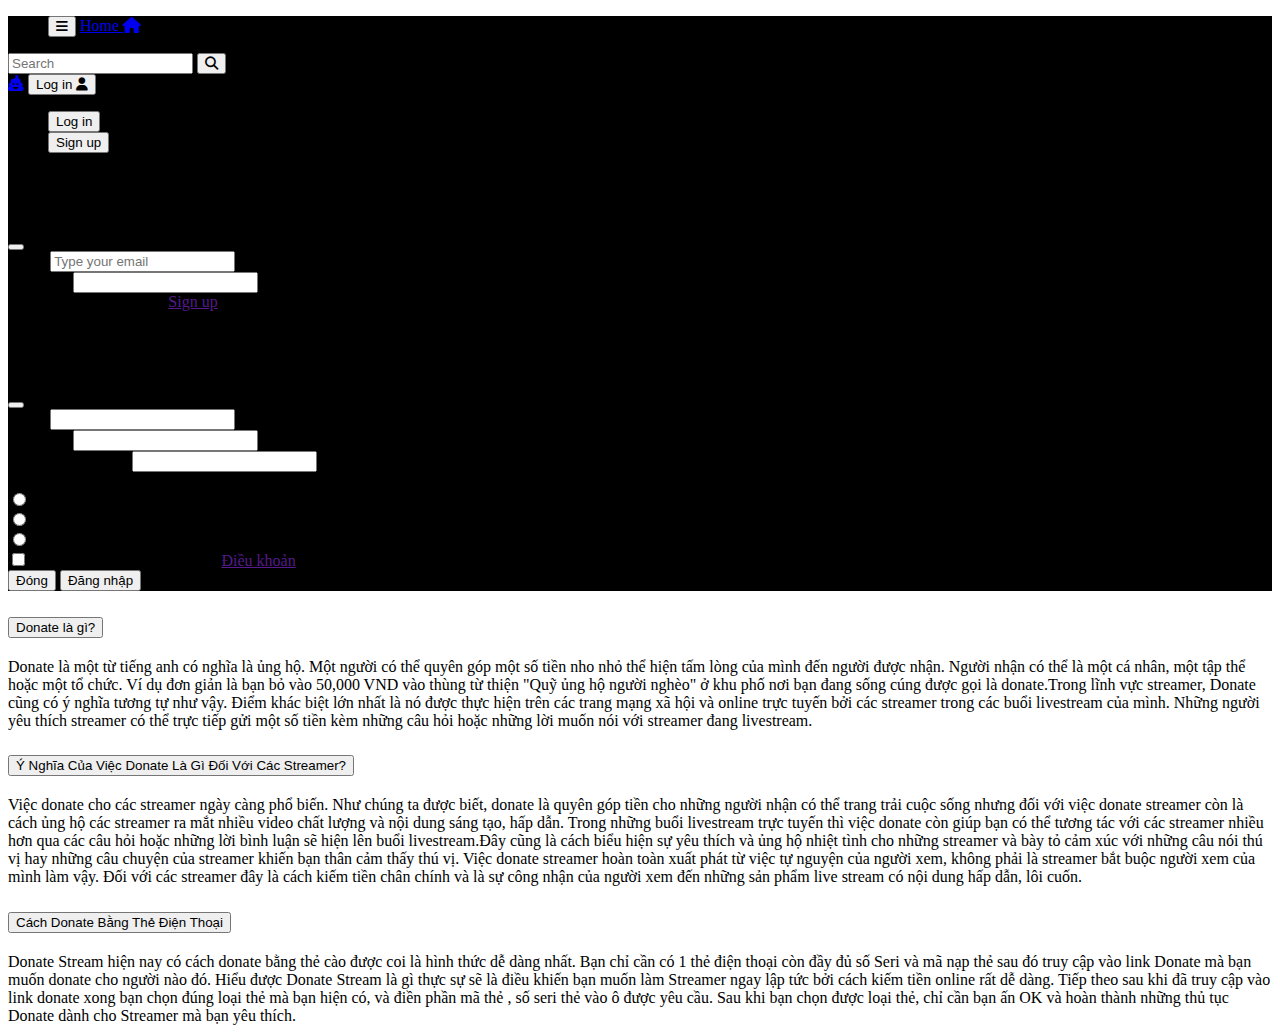
==== index-1.html @ ee6ffd87 "update" ====
<!DOCTYPE html>
<html lang="en">
<head>
    <meta charset="UTF-8">
    <meta name="viewport" content="width=device-width, initial-scale=1.0">
    <title>Document</title>
    <link rel="stylesheet" href="assets/bootstrap/css/bootstrap.css">
    <link rel="stylesheet" href="assets/fontawesome-free-6.4.0-web/css/all.min.css">
</head>
<body>
  <header style="background-color: black;">
    <div class="container d-flex justify-content-between" style="background-color: black;" >
        <div>
          <ul class="nav nav-underline">
            <button type="button" class="btn btn-danger "><i class="fa-solid fa-bars"></i></button>
                <a class="btn btn-danger" href="index.html">Home <i class="fa-solid fa-house"></i></a>
        </div>
      
       <div style="width: 370px;">
         <form class="d-flex" role="search">
            <input class="form-control me-2" type="search" placeholder="Search" aria-label="Search">
            <button class="btn btn-success" type="submit"><i class="fa-solid fa-magnifying-glass"></i></button>
          </form>
        </div>
        <div>
            <a class="btn btn-danger" href="index-1.html"><i class="fa-solid fa-poo"></i></a>
            <!-- Button trigger modal -->
<button type="button" class="btn btn-danger" data-bs-toggle="modal" data-bs-target="#staticBackdrop" >
     Log in    <i class="fa-solid fa-user"></i>
  </button>
  
  <!-- Modal -->
  <div class="modal fade" id="staticBackdrop" data-bs-backdrop="static" data-bs-keyboard="false" tabindex="-1" aria-labelledby="staticBackdropLabel" aria-hidden="true">
    <div class="modal-dialog">
      <div class="modal-content">
        <ul class="nav nav-tabs" id="myTab" role="tablist">
  <li class="nav-item w-50" role="presentation">
    <button class="nav-link active w-100" id="home-tab" data-bs-toggle="tab" data-bs-target="#home-tab-pane" type="button" role="tab" aria-controls="home-tab-pane" aria-selected="true">Log in</button>
  </li>
  <li class="nav-item w-50" role="presentation">
    <button class="nav-link w-100" id="profile-tab" data-bs-toggle="tab" data-bs-target="#profile-tab-pane" type="button" role="tab" aria-controls="profile-tab-pane" aria-selected="false">Sign up</button>
  </li>
        </ul>
        <div class="tab-content" id="myTabContent">
            <div class="tab-pane fade show active" id="home-tab-pane" role="tabpanel" aria-labelledby="home-tab" tabindex="0">
                <div class="modal-header">
                    <h1 class="modal-title fs-5" id="staticBackdropLabel">Đăng nhập</h1>
                    <button type="button" class="btn-close" data-bs-dismiss="modal" aria-label="Close"></button>
                  </div>
                  <div class="modal-body">
                    <div class="mb-3">
                        <label for="exampleFormControlInput1" class="form-label">Email</label>
                        <input type="email" class="form-control" id="exampleFormControlInput1" placeholder="Type your email">
                      </div>
                      <div class="mb-3">
                        <label for="password" class="form-label">Password</label>
                        <input type="password" class="form-control" id="password" placeholder="">
                      </div>
                      You don't have account? <a href="">Sign up</a>
                  </div>
            </div>
            <div class="tab-pane fade" id="profile-tab-pane" role="tabpanel" aria-labelledby="profile-tab" tabindex="0">
                <div class="modal-header">
                    <h1 class="modal-title fs-5" id="staticBackdropLabel">Đăng kí</h1>
                    <button type="button" class="btn-close" data-bs-dismiss="modal" aria-label="Close"></button>
                  </div>
                  <div class="modal-body">
                     <div class="mb-3">
                        <label for="exampleFormControlInput1" class="form-label">Email</label>
                        <input type="email" class="form-control" id="exampleFormControlInput1" placeholder="">
                      </div>
                      <div class="mb-3">
                        <label for="password" class="form-label">Password</label>
                        <input type="password" class="form-control" id="password" placeholder="">
                      </div>
                      <div class="mb-3">
                        <label for="password" class="form-label">Re-enter Password</label>
                        <input type="password" class="form-control" id="password" placeholder="">
                      </div>
                      Gender
                      <div class="form-check">
                        <input class="form-check-input" type="radio" name="flexRadioDefault" id="flexRadioDefault1">
                        <label class="form-check-label" for="flexRadioDefault1">
                          Male
                        </label>
                      </div>
                      <div class="form-check">
                        <input class="form-check-input" type="radio" name="flexRadioDefault" id="flexRadioDefault1">
                        <label class="form-check-label" for="flexRadioDefault1">
                          Female
                        </label>
                      </div>
                      <div class="form-check">
                        <input class="form-check-input" type="radio" name="flexRadioDefault" id="flexRadioDefault1">
                        <label class="form-check-label" for="flexRadioDefault1">
                          Other
                        </label>
                      </div>
                      <div class="form-check">
                        <input class="form-check-input" type="checkbox" value="" id="flexCheckDefault">
                        <label class="form-check-label" for="flexCheckDefault">
                          Tôi đã đọc và đồng ý với các <a href=""> Điều khoản</a>

                        </label>
                      </div>
                  </div>
            </div>
        </div>
        <div class="modal-footer">
          <button type="button" class="btn btn-secondary" data-bs-dismiss="modal">Đóng</button>
          <button type="button" class="btn btn-primary">Đăng nhập</button>
        </div>
      </div>
    </div>
  </div>
        </div>
    </div>
</header>
  <div class="accordion" id="accordionExample">
    <div class="accordion-item">
      <h2 class="accordion-header">
        <button class="accordion-button" type="button" data-bs-toggle="collapse" data-bs-target="#collapseOne" aria-expanded="true" aria-controls="collapseOne">
          Donate là gì?
        </button>
      </h2>
      <div id="collapseOne" class="accordion-collapse collapse show" data-bs-parent="#accordionExample">
        <div class="accordion-body">
            Donate là một từ tiếng anh có nghĩa là ủng hộ. Một người có thể quyên góp một số tiền nho nhỏ thể hiện tấm lòng của mình đến người được nhận. Người nhận có thể là một cá nhân, một tập thể hoặc một tổ chức. Ví dụ đơn giản là bạn bỏ vào 50,000 VND vào thùng từ thiện "Quỹ ủng hộ người nghèo" ở khu phố nơi bạn đang sống cúng được gọi là donate.Trong lĩnh vực streamer, Donate cũng có ý nghĩa tương tự như vậy. Điểm khác biệt lớn nhất là nó được thực hiện trên các trang mạng xã hội và online trực tuyến bởi các streamer trong các buổi livestream của mình. Những người yêu thích streamer có thể trực tiếp gửi một số tiền kèm những câu hỏi hoặc những lời muốn nói với streamer đang livestream.
        </div>
      </div>
    </div>
    <div class="accordion-item">
      <h2 class="accordion-header">
        <button class="accordion-button collapsed" type="button" data-bs-toggle="collapse" data-bs-target="#collapseTwo" aria-expanded="false" aria-controls="collapseTwo">
          Ý Nghĩa Của Việc Donate Là Gì Đối Với Các Streamer?
        </button>
      </h2>
      <div id="collapseTwo" class="accordion-collapse collapse" data-bs-parent="#accordionExample">
        <div class="accordion-body">
            Việc donate cho các streamer ngày càng phổ biến. Như chúng ta được biết, donate là quyên góp tiền cho những người nhận có thể trang trải cuộc sống nhưng đối với việc donate streamer còn là cách ủng hộ các streamer ra mắt nhiều video chất lượng và nội dung sáng tạo, hấp dẫn. Trong những buổi livestream trực tuyến thì việc donate còn giúp bạn có thể tương tác với các streamer nhiều hơn qua các câu hỏi hoặc những lời bình luận sẽ hiện lên buổi livestream.Đây cũng là cách biểu hiện sự yêu thích và ủng hộ nhiệt tình cho những streamer và bày tỏ cảm xúc với những câu nói thú vị hay những câu chuyện của streamer khiến bạn thân cảm thấy thú vị. Việc donate streamer hoàn toàn xuất phát từ việc tự nguyện của người xem, không phải là streamer bắt buộc người xem của mình làm vậy. Đối với các streamer đây là cách kiếm tiền chân chính và là sự công nhận của người xem đến những sản phẩm live stream có nội dung hấp dẫn, lôi cuốn. 
        </div>
      </div>
    </div>
    <div class="accordion-item">
      <h2 class="accordion-header">
        <button class="accordion-button collapsed" type="button" data-bs-toggle="collapse" data-bs-target="#collapseThree" aria-expanded="false" aria-controls="collapseThree">
          Cách Donate Bằng Thẻ Điện Thoại
        </button>
      </h2>
      <div id="collapseThree" class="accordion-collapse collapse" data-bs-parent="#accordionExample">
        <div class="accordion-body">
          Donate Stream hiện nay có cách donate bằng thẻ cào được coi là hình thức dễ dàng nhất. Bạn chỉ cần có 1 thẻ điện thoại còn đầy đủ số Seri và mã nạp thẻ sau đó truy cập vào link Donate mà bạn muốn donate cho người nào đó. Hiểu được Donate Stream là gì thực sự sẽ là điều khiến bạn muốn làm Streamer ngay lập tức bởi cách kiếm tiền online rất dễ dàng.

Tiếp theo sau khi đã truy cập vào link donate xong bạn chọn đúng loại thẻ mà bạn hiện có, và điền phần mã thẻ , số seri thẻ vào ô được yêu cầu. Sau khi bạn chọn được loại thẻ, chỉ cần bạn ấn OK và hoàn thành những thủ tục Donate dành cho Streamer mà bạn yêu thích.
        </div>
      </div>
    </div>
  </div>
    
</body>
    <script src="assets/bootstrap/js/bootstrap.bundle.js"></script>
</html>
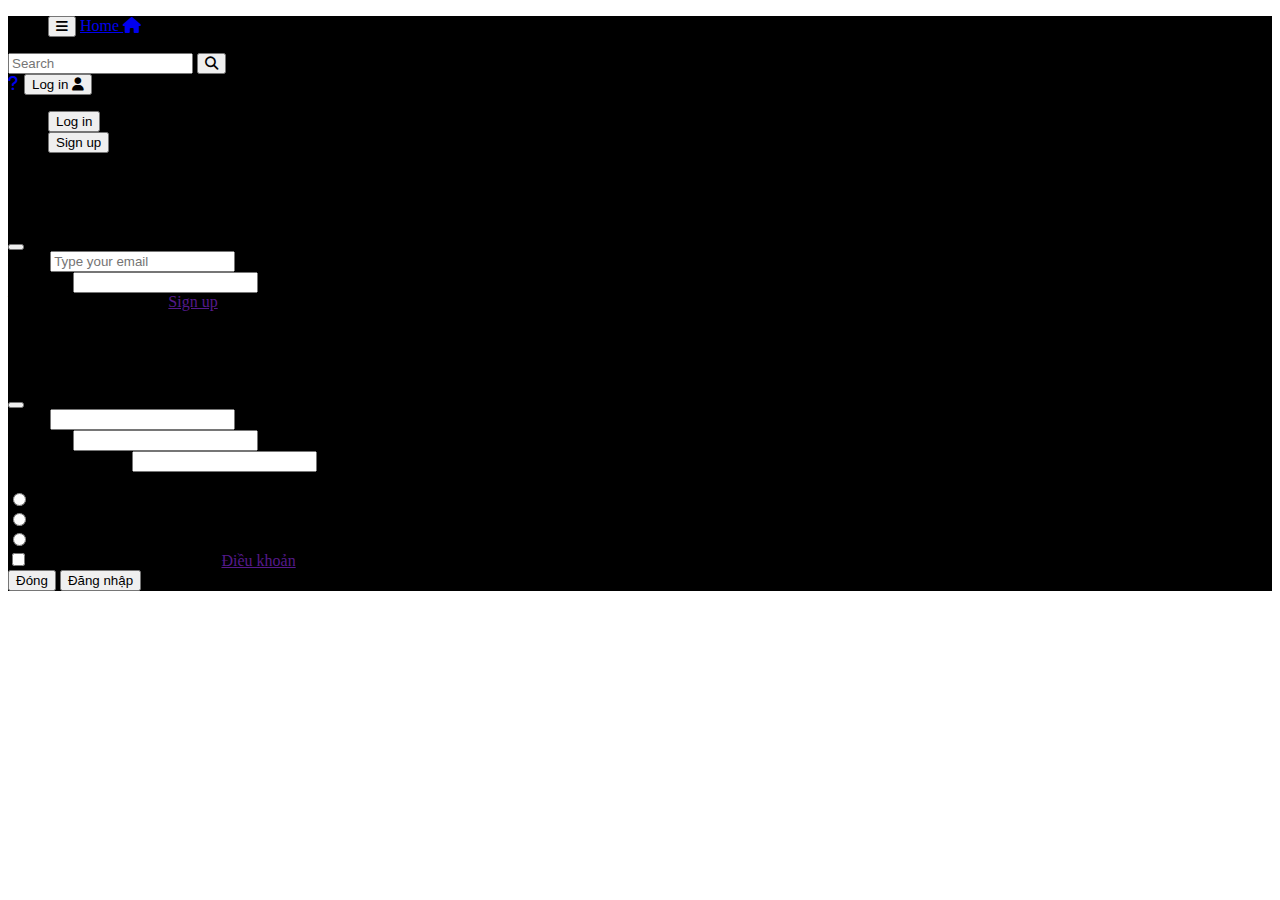
==== commit dbea9fd9: "update" ====
--- a/index-1.html
+++ b/index-1.html
@@ -3,7 +3,7 @@
 <head>
     <meta charset="UTF-8">
     <meta name="viewport" content="width=device-width, initial-scale=1.0">
-    <title>Document</title>
+    <title>Câu hỏi</title>
     <link rel="stylesheet" href="assets/bootstrap/css/bootstrap.css">
     <link rel="stylesheet" href="assets/fontawesome-free-6.4.0-web/css/all.min.css">
 </head>
@@ -23,7 +23,7 @@
           </form>
         </div>
         <div>
-            <a class="btn btn-danger" href="index-1.html"><i class="fa-solid fa-poo"></i></a>
+            <a class="btn btn-danger" href="index-1.html"><i class="fa-solid fa-question"></i></a>
             <!-- Button trigger modal -->
 <button type="button" class="btn btn-danger" data-bs-toggle="modal" data-bs-target="#staticBackdrop" >
      Log in    <i class="fa-solid fa-user"></i>
@@ -116,47 +116,6 @@
         </div>
     </div>
 </header>
-  <div class="accordion" id="accordionExample">
-    <div class="accordion-item">
-      <h2 class="accordion-header">
-        <button class="accordion-button" type="button" data-bs-toggle="collapse" data-bs-target="#collapseOne" aria-expanded="true" aria-controls="collapseOne">
-          Donate là gì?
-        </button>
-      </h2>
-      <div id="collapseOne" class="accordion-collapse collapse show" data-bs-parent="#accordionExample">
-        <div class="accordion-body">
-            Donate là một từ tiếng anh có nghĩa là ủng hộ. Một người có thể quyên góp một số tiền nho nhỏ thể hiện tấm lòng của mình đến người được nhận. Người nhận có thể là một cá nhân, một tập thể hoặc một tổ chức. Ví dụ đơn giản là bạn bỏ vào 50,000 VND vào thùng từ thiện "Quỹ ủng hộ người nghèo" ở khu phố nơi bạn đang sống cúng được gọi là donate.Trong lĩnh vực streamer, Donate cũng có ý nghĩa tương tự như vậy. Điểm khác biệt lớn nhất là nó được thực hiện trên các trang mạng xã hội và online trực tuyến bởi các streamer trong các buổi livestream của mình. Những người yêu thích streamer có thể trực tiếp gửi một số tiền kèm những câu hỏi hoặc những lời muốn nói với streamer đang livestream.
-        </div>
-      </div>
-    </div>
-    <div class="accordion-item">
-      <h2 class="accordion-header">
-        <button class="accordion-button collapsed" type="button" data-bs-toggle="collapse" data-bs-target="#collapseTwo" aria-expanded="false" aria-controls="collapseTwo">
-          Ý Nghĩa Của Việc Donate Là Gì Đối Với Các Streamer?
-        </button>
-      </h2>
-      <div id="collapseTwo" class="accordion-collapse collapse" data-bs-parent="#accordionExample">
-        <div class="accordion-body">
-            Việc donate cho các streamer ngày càng phổ biến. Như chúng ta được biết, donate là quyên góp tiền cho những người nhận có thể trang trải cuộc sống nhưng đối với việc donate streamer còn là cách ủng hộ các streamer ra mắt nhiều video chất lượng và nội dung sáng tạo, hấp dẫn. Trong những buổi livestream trực tuyến thì việc donate còn giúp bạn có thể tương tác với các streamer nhiều hơn qua các câu hỏi hoặc những lời bình luận sẽ hiện lên buổi livestream.Đây cũng là cách biểu hiện sự yêu thích và ủng hộ nhiệt tình cho những streamer và bày tỏ cảm xúc với những câu nói thú vị hay những câu chuyện của streamer khiến bạn thân cảm thấy thú vị. Việc donate streamer hoàn toàn xuất phát từ việc tự nguyện của người xem, không phải là streamer bắt buộc người xem của mình làm vậy. Đối với các streamer đây là cách kiếm tiền chân chính và là sự công nhận của người xem đến những sản phẩm live stream có nội dung hấp dẫn, lôi cuốn. 
-        </div>
-      </div>
-    </div>
-    <div class="accordion-item">
-      <h2 class="accordion-header">
-        <button class="accordion-button collapsed" type="button" data-bs-toggle="collapse" data-bs-target="#collapseThree" aria-expanded="false" aria-controls="collapseThree">
-          Cách Donate Bằng Thẻ Điện Thoại
-        </button>
-      </h2>
-      <div id="collapseThree" class="accordion-collapse collapse" data-bs-parent="#accordionExample">
-        <div class="accordion-body">
-          Donate Stream hiện nay có cách donate bằng thẻ cào được coi là hình thức dễ dàng nhất. Bạn chỉ cần có 1 thẻ điện thoại còn đầy đủ số Seri và mã nạp thẻ sau đó truy cập vào link Donate mà bạn muốn donate cho người nào đó. Hiểu được Donate Stream là gì thực sự sẽ là điều khiến bạn muốn làm Streamer ngay lập tức bởi cách kiếm tiền online rất dễ dàng.
-
-Tiếp theo sau khi đã truy cập vào link donate xong bạn chọn đúng loại thẻ mà bạn hiện có, và điền phần mã thẻ , số seri thẻ vào ô được yêu cầu. Sau khi bạn chọn được loại thẻ, chỉ cần bạn ấn OK và hoàn thành những thủ tục Donate dành cho Streamer mà bạn yêu thích.
-        </div>
-      </div>
-    </div>
-  </div>
-    
 </body>
     <script src="assets/bootstrap/js/bootstrap.bundle.js"></script>
 </html>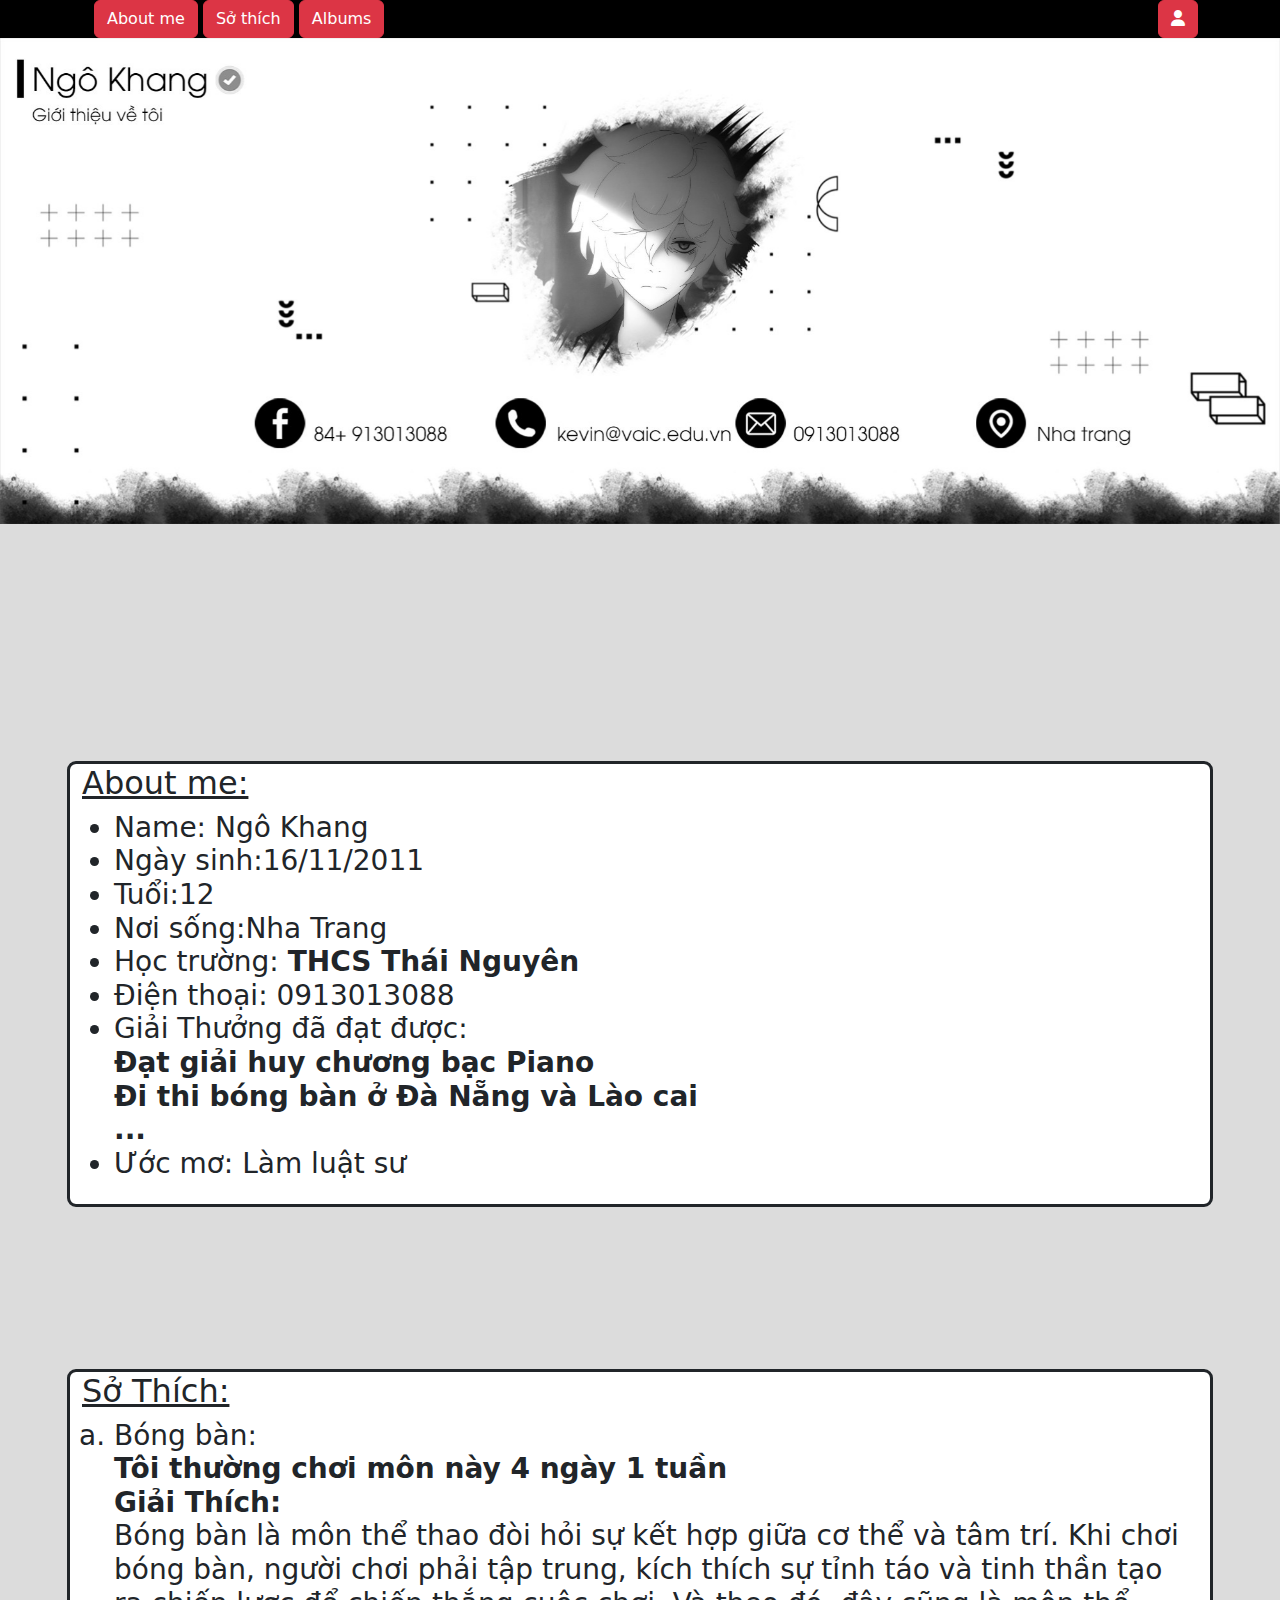
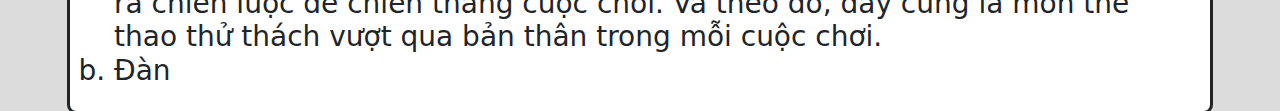
==== commit 1dcb476f: "fix github" ====
--- a/index-1.html
+++ b/index-1.html
@@ -3,119 +3,179 @@
 <head>
     <meta charset="UTF-8">
     <meta name="viewport" content="width=device-width, initial-scale=1.0">
-    <title>Câu hỏi</title>
+    <title>Web nói về kevin</title>
     <link rel="stylesheet" href="assets/bootstrap/css/bootstrap.css">
     <link rel="stylesheet" href="assets/fontawesome-free-6.4.0-web/css/all.min.css">
+    <link rel="stylesheet" href="style.css">
 </head>
 <body>
   <header style="background-color: black;">
-    <div class="container d-flex justify-content-between" style="background-color: black;" >
-        <div>
-          <ul class="nav nav-underline">
-            <button type="button" class="btn btn-danger "><i class="fa-solid fa-bars"></i></button>
-                <a class="btn btn-danger" href="index.html">Home <i class="fa-solid fa-house"></i></a>
-        </div>
-      
-       <div style="width: 370px;">
-         <form class="d-flex" role="search">
-            <input class="form-control me-2" type="search" placeholder="Search" aria-label="Search">
-            <button class="btn btn-success" type="submit"><i class="fa-solid fa-magnifying-glass"></i></button>
-          </form>
-        </div>
-        <div>
-            <a class="btn btn-danger" href="index-1.html"><i class="fa-solid fa-question"></i></a>
+    <div class="container d-flex justify-content-between">  
+           <div class="container">
+            <a class="btn btn-danger" href="#phan-1">About me</a>
+            <a class="btn btn-danger" href="">Sở thích</a>
+            <a class="btn btn-danger" href="">Albums</a>
+           </div>
+           <div>
+               <div>
             <!-- Button trigger modal -->
-<button type="button" class="btn btn-danger" data-bs-toggle="modal" data-bs-target="#staticBackdrop" >
-     Log in    <i class="fa-solid fa-user"></i>
-  </button>
-  
-  <!-- Modal -->
-  <div class="modal fade" id="staticBackdrop" data-bs-backdrop="static" data-bs-keyboard="false" tabindex="-1" aria-labelledby="staticBackdropLabel" aria-hidden="true">
-    <div class="modal-dialog">
-      <div class="modal-content">
-        <ul class="nav nav-tabs" id="myTab" role="tablist">
-  <li class="nav-item w-50" role="presentation">
-    <button class="nav-link active w-100" id="home-tab" data-bs-toggle="tab" data-bs-target="#home-tab-pane" type="button" role="tab" aria-controls="home-tab-pane" aria-selected="true">Log in</button>
-  </li>
-  <li class="nav-item w-50" role="presentation">
-    <button class="nav-link w-100" id="profile-tab" data-bs-toggle="tab" data-bs-target="#profile-tab-pane" type="button" role="tab" aria-controls="profile-tab-pane" aria-selected="false">Sign up</button>
-  </li>
-        </ul>
-        <div class="tab-content" id="myTabContent">
-            <div class="tab-pane fade show active" id="home-tab-pane" role="tabpanel" aria-labelledby="home-tab" tabindex="0">
-                <div class="modal-header">
-                    <h1 class="modal-title fs-5" id="staticBackdropLabel">Đăng nhập</h1>
-                    <button type="button" class="btn-close" data-bs-dismiss="modal" aria-label="Close"></button>
-                  </div>
-                  <div class="modal-body">
-                    <div class="mb-3">
-                        <label for="exampleFormControlInput1" class="form-label">Email</label>
-                        <input type="email" class="form-control" id="exampleFormControlInput1" placeholder="Type your email">
-                      </div>
-                      <div class="mb-3">
-                        <label for="password" class="form-label">Password</label>
-                        <input type="password" class="form-control" id="password" placeholder="">
-                      </div>
-                      You don't have account? <a href="">Sign up</a>
-                  </div>
-            </div>
-            <div class="tab-pane fade" id="profile-tab-pane" role="tabpanel" aria-labelledby="profile-tab" tabindex="0">
-                <div class="modal-header">
-                    <h1 class="modal-title fs-5" id="staticBackdropLabel">Đăng kí</h1>
-                    <button type="button" class="btn-close" data-bs-dismiss="modal" aria-label="Close"></button>
-                  </div>
-                  <div class="modal-body">
-                     <div class="mb-3">
-                        <label for="exampleFormControlInput1" class="form-label">Email</label>
-                        <input type="email" class="form-control" id="exampleFormControlInput1" placeholder="">
-                      </div>
-                      <div class="mb-3">
-                        <label for="password" class="form-label">Password</label>
-                        <input type="password" class="form-control" id="password" placeholder="">
-                      </div>
-                      <div class="mb-3">
-                        <label for="password" class="form-label">Re-enter Password</label>
-                        <input type="password" class="form-control" id="password" placeholder="">
-                      </div>
-                      Gender
-                      <div class="form-check">
-                        <input class="form-check-input" type="radio" name="flexRadioDefault" id="flexRadioDefault1">
-                        <label class="form-check-label" for="flexRadioDefault1">
-                          Male
-                        </label>
-                      </div>
-                      <div class="form-check">
-                        <input class="form-check-input" type="radio" name="flexRadioDefault" id="flexRadioDefault1">
-                        <label class="form-check-label" for="flexRadioDefault1">
-                          Female
-                        </label>
-                      </div>
-                      <div class="form-check">
-                        <input class="form-check-input" type="radio" name="flexRadioDefault" id="flexRadioDefault1">
-                        <label class="form-check-label" for="flexRadioDefault1">
-                          Other
-                        </label>
-                      </div>
-                      <div class="form-check">
-                        <input class="form-check-input" type="checkbox" value="" id="flexCheckDefault">
-                        <label class="form-check-label" for="flexCheckDefault">
-                          Tôi đã đọc và đồng ý với các <a href=""> Điều khoản</a>
+    <button type="button" class="btn btn-danger" data-bs-toggle="modal" data-bs-target="#staticBackdrop" >
+           <i class="fa-solid fa-user"></i>
+     </button>
+     
+     <!-- Modal -->
+     <div class="modal fade" id="staticBackdrop" data-bs-backdrop="static" data-bs-keyboard="false" tabindex="-1" aria-labelledby="staticBackdropLabel" aria-hidden="true">
+       <div class="modal-dialog">
+         <div class="modal-content">
+           <ul class="nav nav-tabs" id="myTab" role="tablist">
+     <li class="nav-item w-50" role="presentation">
+       <button class="nav-link active w-100" id="home-tab" data-bs-toggle="tab" data-bs-target="#home-tab-pane" type="button" role="tab" aria-controls="home-tab-pane" aria-selected="true">Log in</button>
+     </li>
+     <li class="nav-item w-50" role="presentation">
+       <button class="nav-link w-100" id="profile-tab" data-bs-toggle="tab" data-bs-target="#profile-tab-pane" type="button" role="tab" aria-controls="profile-tab-pane" aria-selected="false">Sign up</button>
+     </li>
+           </ul>
+           <div class="tab-content" id="myTabContent">
+               <div class="tab-pane fade show active" id="home-tab-pane" role="tabpanel" aria-labelledby="home-tab" tabindex="0">
+                   <div class="modal-header">
+                       <h1 class="modal-title fs-5" id="staticBackdropLabel">Đăng nhập</h1>
+                       <button type="button" class="btn-close" data-bs-dismiss="modal" aria-label="Close"></button>
+                     </div>
+                     <div class="modal-body">
+                       <div class="mb-3">
+                           <label for="exampleFormControlInput1" class="form-label">Email</label>
+                           <input type="email" class="form-control" id="exampleFormControlInput1" placeholder="Type your email">
+                         </div>
+                         <div class="mb-3">
+                           <label for="password" class="form-label">Password</label>
+                           <input type="password" class="form-control" id="password" placeholder="">
+                         </div>
+                         You don't have account? <a href="">Sign up</a>
+                     </div>
+               </div>
+               <div class="tab-pane fade" id="profile-tab-pane" role="tabpanel" aria-labelledby="profile-tab" tabindex="0">
+                   <div class="modal-header">
+                       <h1 class="modal-title fs-5" id="staticBackdropLabel">Đăng kí</h1>
+                       <button type="button" class="btn-close" data-bs-dismiss="modal" aria-label="Close"></button>
+                     </div>
+                     <div class="modal-body">
+                        <div class="mb-3">
+                           <label for="exampleFormControlInput1" class="form-label">Email</label>
+                           <input type="email" class="form-control" id="exampleFormControlInput1" placeholder="">
+                         </div>
+                         <div class="mb-3">
+                           <label for="password" class="form-label">Password</label>
+                           <input type="password" class="form-control" id="password" placeholder="">
+                         </div>
+                         <div class="mb-3">
+                           <label for="password" class="form-label">Re-enter Password</label>
+                           <input type="password" class="form-control" id="password" placeholder="">
+                         </div>
+                         Gender
+                         <div class="form-check">
+                           <input class="form-check-input" type="radio" name="flexRadioDefault" id="flexRadioDefault1">
+                           <label class="form-check-label" for="flexRadioDefault1">
+                             Male
+                           </label>
+                         </div>
+                         <div class="form-check">
+                           <input class="form-check-input" type="radio" name="flexRadioDefault" id="flexRadioDefault1">
+                           <label class="form-check-label" for="flexRadioDefault1">
+                             Female
+                           </label>
+                         </div>
+                         <div class="form-check">
+                           <input class="form-check-input" type="radio" name="flexRadioDefault" id="flexRadioDefault1">
+                           <label class="form-check-label" for="flexRadioDefault1">
+                             Other
+                           </label>
+                         </div>
+                         <div class="form-check">
+                           <input class="form-check-input" type="checkbox" value="" id="flexCheckDefault">
+                           <label class="form-check-label" for="flexCheckDefault">
+                             Tôi đã đọc và đồng ý với các <a href=""> Điều khoản</a>
 
-                        </label>
-                      </div>
-                  </div>
-            </div>
-        </div>
-        <div class="modal-footer">
-          <button type="button" class="btn btn-secondary" data-bs-dismiss="modal">Đóng</button>
-          <button type="button" class="btn btn-primary">Đăng nhập</button>
+                           </label>
+                         </div>
+                     </div>
+               </div>
+           </div>
+           <div class="modal-footer">
+             <button type="button" class="btn btn-secondary" data-bs-dismiss="modal">Đóng</button>
+             <button type="button" class="btn btn-primary">Đăng nhập</button>
+           </div>
+         </div>
+       </div>
+     </div>
+           </div>
+       </div>
+           </div>
+    </div>
+  </header>
+    <main >
+      <div id="carouselExampleSlidesOnly" class="carousel slide" data-bs-ride="carousel">
+        <div class="carousel-inner">
+          <div class="carousel-item active">
+            <img src="ảnh/image.jpg" class="d-block w-100" alt="...">
+          </div>
+          <div class="carousel-item">
+            <img src="ảnh/taoanhdep_cover_marketing_61766.jpg" class="d-block w-100" alt="...">
+          </div>
         </div>
       </div>
-    </div>
-  </div>
-        </div>
-    </div>
-</header>
+     </main>
+     <div class="container" style="background-color: gainsboro;"> ᅠ</div>
+     <div class="container" style="background-color: gainsboro;"> ᅠ</div>
+     <div class="container" style="background-color: gainsboro;"> ᅠ</div>
+     <div class="container" style="background-color: gainsboro;"> ᅠ</div>
+     <div class="container" style="background-color: gainsboro;"> ᅠ</div>
+     <div class="container" style="background-color: gainsboro;"> ᅠ</div>
+     <div class="container" style="background-color: gainsboro;"> ᅠ</div>
+     <div class="container" style="background-color: gainsboro;"> ᅠ</div>
+     <div class="container" style="background-color: gainsboro;"> ᅠ</div>
+     <div class="container" style="background-color: gainsboro;"> ᅠ</div>
+<div class="card container" style="border: black; outline: solid;">
+  <u><h2 >About me:</h2></u>
+  <h3>
+    <ul>
+    <li>Name: Ngô Khang</li>
+    <li>Ngày sinh:16/11/2011</li>
+    <li>Tuổi:12</li>
+    <li id="phan-1">Nơi sống:Nha Trang</li>
+    <li>Học trường: <b>THCS Thái Nguyên</b></li>
+    <li>Điện thoại: 0913013088</li>
+    <li>Giải Thưởng đã đạt được: <br>
+      <b>Đạt giải huy chương bạc Piano</b><br>
+      <b>Đi thi bóng bàn ở Đà Nẵng và Lào cai</b><br>
+      <b>...</b>
+    </li>
+    <li>Ước mơ: Làm luật sư</li>
+  </ul>
+</h3>
+</div>
+<div class="container" style="background-color: gainsboro;"> ᅠ</div>
+     <div class="container" style="background-color: gainsboro;"> ᅠ</div>
+     <div class="container" style="background-color: gainsboro;"> ᅠ</div>
+     <div class="container" style="background-color: gainsboro;"> ᅠ</div>
+     <div class="container" style="background-color: gainsboro;"> ᅠ</div>
+     <div class="container" style="background-color: gainsboro;"> ᅠ</div>
+     <div class="container" style="background-color: gainsboro;"> ᅠ</div>
+<div class="card container" style="border: black; outline: solid;">
+  <u><h2 >Sở Thích:</h2></u>
+  <h3>
+    <ol style="list-style-type:lower-alpha">
+      <li>Bóng bàn: <br>
+        <b>Tôi thường chơi môn này 4 ngày 1 tuần</b> <br>
+        <b>Giải Thích:</b><br>
+        Bóng bàn là môn thể thao đòi hỏi sự kết hợp giữa cơ thể và tâm trí. Khi chơi bóng bàn, người chơi phải tập trung, kích thích sự tỉnh táo và tinh thần tạo ra chiến lược để chiến thắng cuộc chơi. Và theo đó, đây cũng là môn thể thao thử thách vượt qua bản thân trong mỗi cuộc chơi.
+      </li>
+      <li>
+        Đàn
+      </li>
+    </ol>
+  </h3>
+</div>
 </body>
-    <script src="assets/bootstrap/js/bootstrap.bundle.js"></script>
-</html>+<script src="assets/bootstrap/js/bootstrap.bundle.js"></script>
+</html>
+
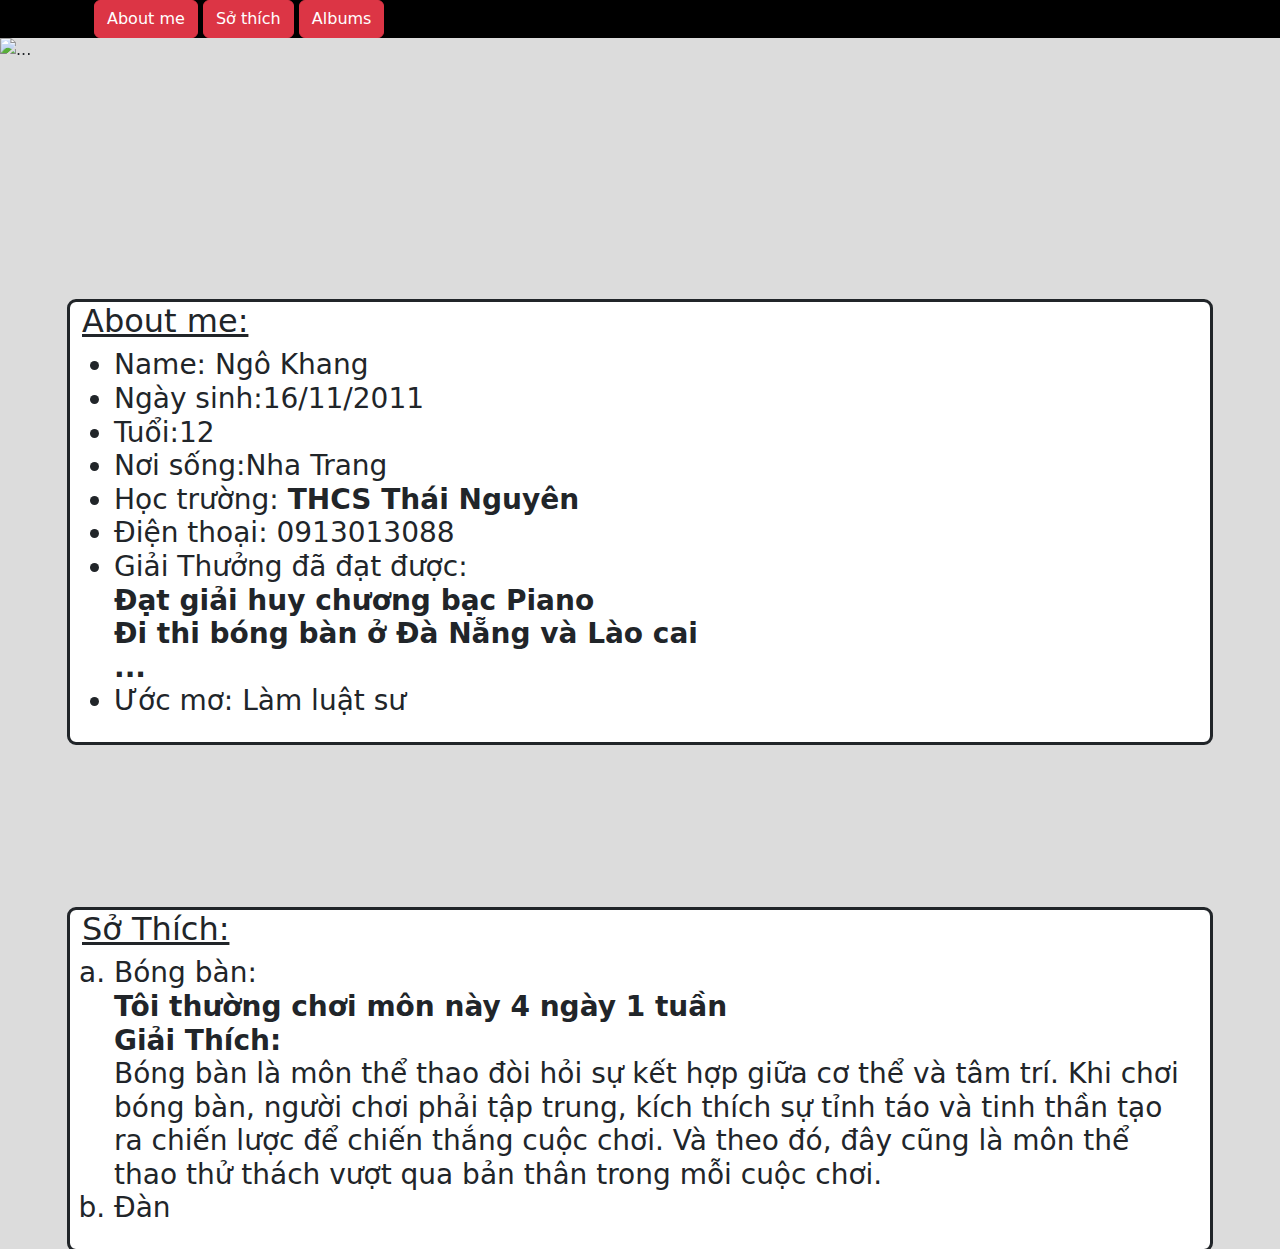
==== commit 964a6b4c: "update" ====
--- a/index-1.html
+++ b/index-1.html
@@ -16,110 +16,16 @@
             <a class="btn btn-danger" href="">Sở thích</a>
             <a class="btn btn-danger" href="">Albums</a>
            </div>
-           <div>
-               <div>
-            <!-- Button trigger modal -->
-    <button type="button" class="btn btn-danger" data-bs-toggle="modal" data-bs-target="#staticBackdrop" >
-           <i class="fa-solid fa-user"></i>
-     </button>
-     
-     <!-- Modal -->
-     <div class="modal fade" id="staticBackdrop" data-bs-backdrop="static" data-bs-keyboard="false" tabindex="-1" aria-labelledby="staticBackdropLabel" aria-hidden="true">
-       <div class="modal-dialog">
-         <div class="modal-content">
-           <ul class="nav nav-tabs" id="myTab" role="tablist">
-     <li class="nav-item w-50" role="presentation">
-       <button class="nav-link active w-100" id="home-tab" data-bs-toggle="tab" data-bs-target="#home-tab-pane" type="button" role="tab" aria-controls="home-tab-pane" aria-selected="true">Log in</button>
-     </li>
-     <li class="nav-item w-50" role="presentation">
-       <button class="nav-link w-100" id="profile-tab" data-bs-toggle="tab" data-bs-target="#profile-tab-pane" type="button" role="tab" aria-controls="profile-tab-pane" aria-selected="false">Sign up</button>
-     </li>
-           </ul>
-           <div class="tab-content" id="myTabContent">
-               <div class="tab-pane fade show active" id="home-tab-pane" role="tabpanel" aria-labelledby="home-tab" tabindex="0">
-                   <div class="modal-header">
-                       <h1 class="modal-title fs-5" id="staticBackdropLabel">Đăng nhập</h1>
-                       <button type="button" class="btn-close" data-bs-dismiss="modal" aria-label="Close"></button>
-                     </div>
-                     <div class="modal-body">
-                       <div class="mb-3">
-                           <label for="exampleFormControlInput1" class="form-label">Email</label>
-                           <input type="email" class="form-control" id="exampleFormControlInput1" placeholder="Type your email">
-                         </div>
-                         <div class="mb-3">
-                           <label for="password" class="form-label">Password</label>
-                           <input type="password" class="form-control" id="password" placeholder="">
-                         </div>
-                         You don't have account? <a href="">Sign up</a>
-                     </div>
-               </div>
-               <div class="tab-pane fade" id="profile-tab-pane" role="tabpanel" aria-labelledby="profile-tab" tabindex="0">
-                   <div class="modal-header">
-                       <h1 class="modal-title fs-5" id="staticBackdropLabel">Đăng kí</h1>
-                       <button type="button" class="btn-close" data-bs-dismiss="modal" aria-label="Close"></button>
-                     </div>
-                     <div class="modal-body">
-                        <div class="mb-3">
-                           <label for="exampleFormControlInput1" class="form-label">Email</label>
-                           <input type="email" class="form-control" id="exampleFormControlInput1" placeholder="">
-                         </div>
-                         <div class="mb-3">
-                           <label for="password" class="form-label">Password</label>
-                           <input type="password" class="form-control" id="password" placeholder="">
-                         </div>
-                         <div class="mb-3">
-                           <label for="password" class="form-label">Re-enter Password</label>
-                           <input type="password" class="form-control" id="password" placeholder="">
-                         </div>
-                         Gender
-                         <div class="form-check">
-                           <input class="form-check-input" type="radio" name="flexRadioDefault" id="flexRadioDefault1">
-                           <label class="form-check-label" for="flexRadioDefault1">
-                             Male
-                           </label>
-                         </div>
-                         <div class="form-check">
-                           <input class="form-check-input" type="radio" name="flexRadioDefault" id="flexRadioDefault1">
-                           <label class="form-check-label" for="flexRadioDefault1">
-                             Female
-                           </label>
-                         </div>
-                         <div class="form-check">
-                           <input class="form-check-input" type="radio" name="flexRadioDefault" id="flexRadioDefault1">
-                           <label class="form-check-label" for="flexRadioDefault1">
-                             Other
-                           </label>
-                         </div>
-                         <div class="form-check">
-                           <input class="form-check-input" type="checkbox" value="" id="flexCheckDefault">
-                           <label class="form-check-label" for="flexCheckDefault">
-                             Tôi đã đọc và đồng ý với các <a href=""> Điều khoản</a>
-
-                           </label>
-                         </div>
-                     </div>
-               </div>
-           </div>
-           <div class="modal-footer">
-             <button type="button" class="btn btn-secondary" data-bs-dismiss="modal">Đóng</button>
-             <button type="button" class="btn btn-primary">Đăng nhập</button>
-           </div>
-         </div>
-       </div>
-     </div>
-           </div>
-       </div>
-           </div>
-    </div>
+    
   </header>
     <main >
       <div id="carouselExampleSlidesOnly" class="carousel slide" data-bs-ride="carousel">
         <div class="carousel-inner">
           <div class="carousel-item active">
-            <img src="ảnh/image.jpg" class="d-block w-100" alt="...">
+            <img src="pictures/image.jpg" class="d-block w-100" alt="...">
           </div>
           <div class="carousel-item">
-            <img src="ảnh/taoanhdep_cover_marketing_61766.jpg" class="d-block w-100" alt="...">
+            <img src="pictures/taoanhdep_cover_marketing_61766.jpg" class="d-block w-100" alt="...">
           </div>
         </div>
       </div>
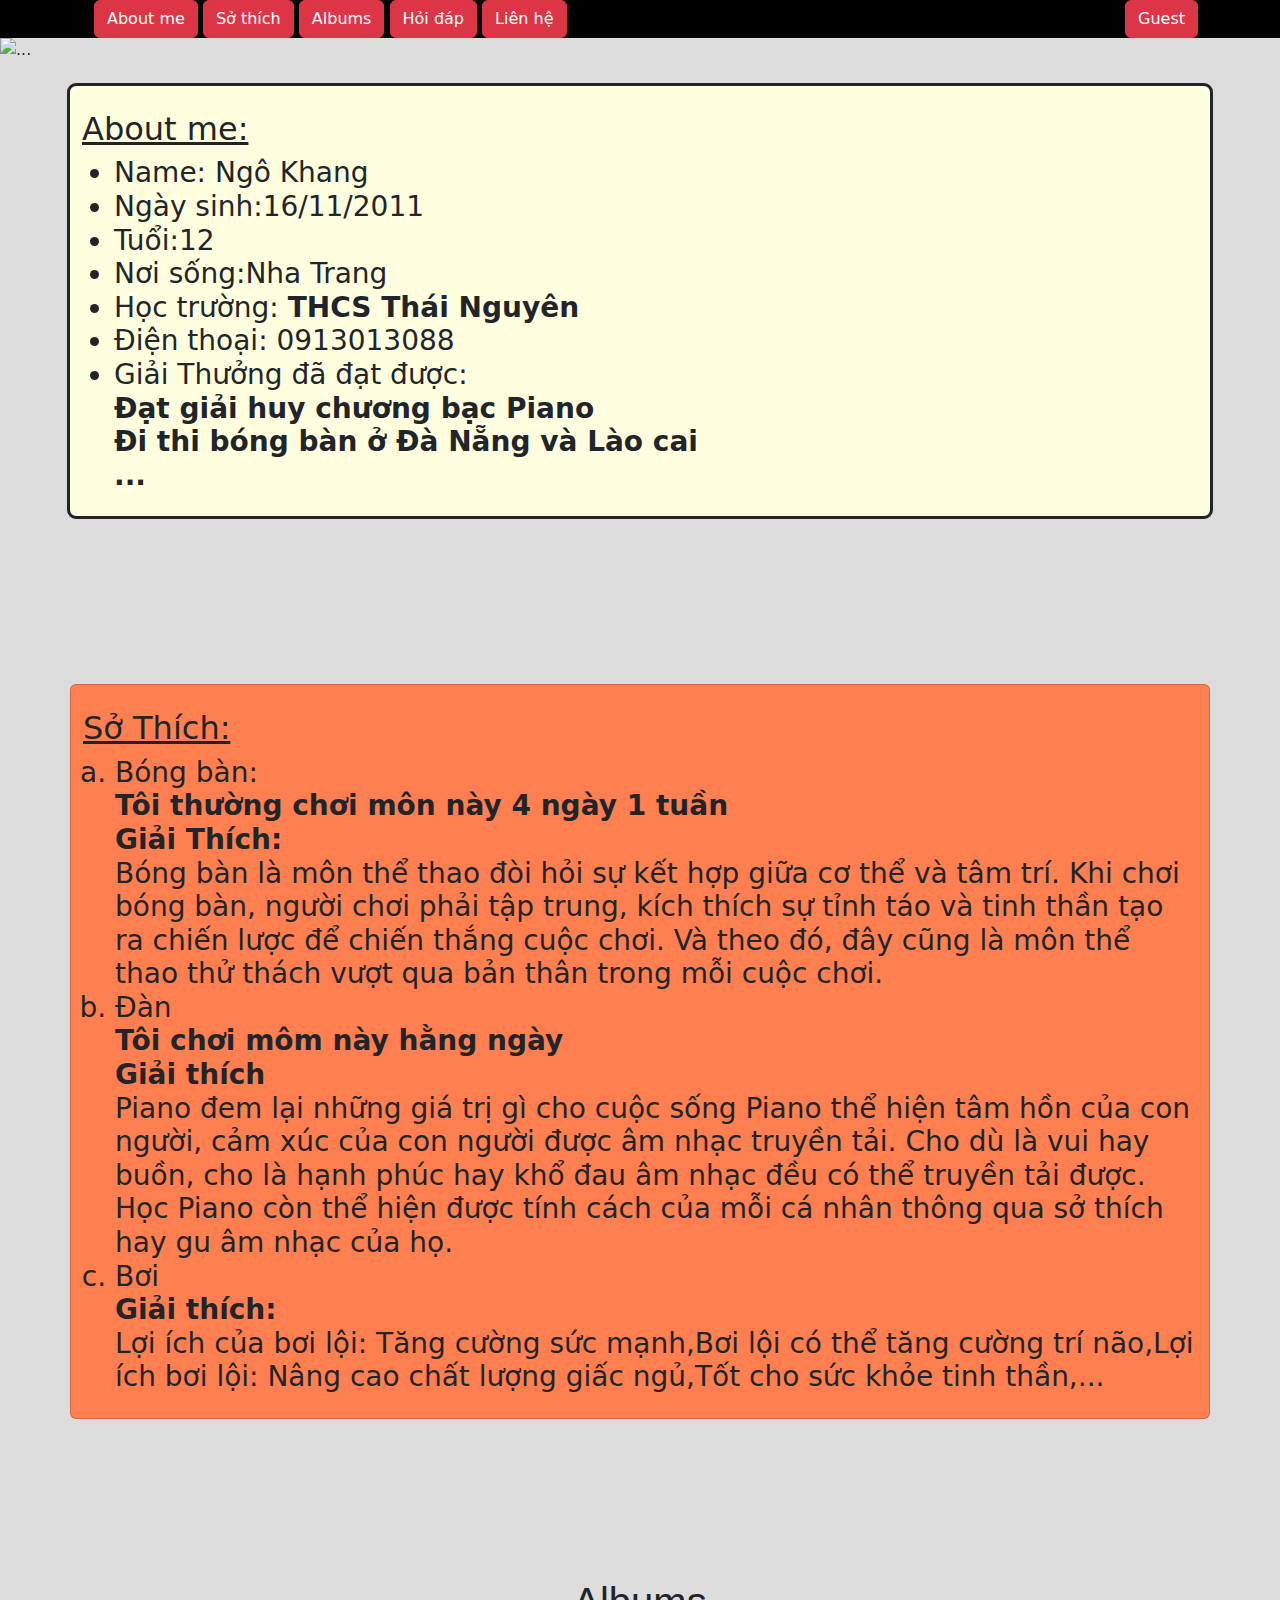
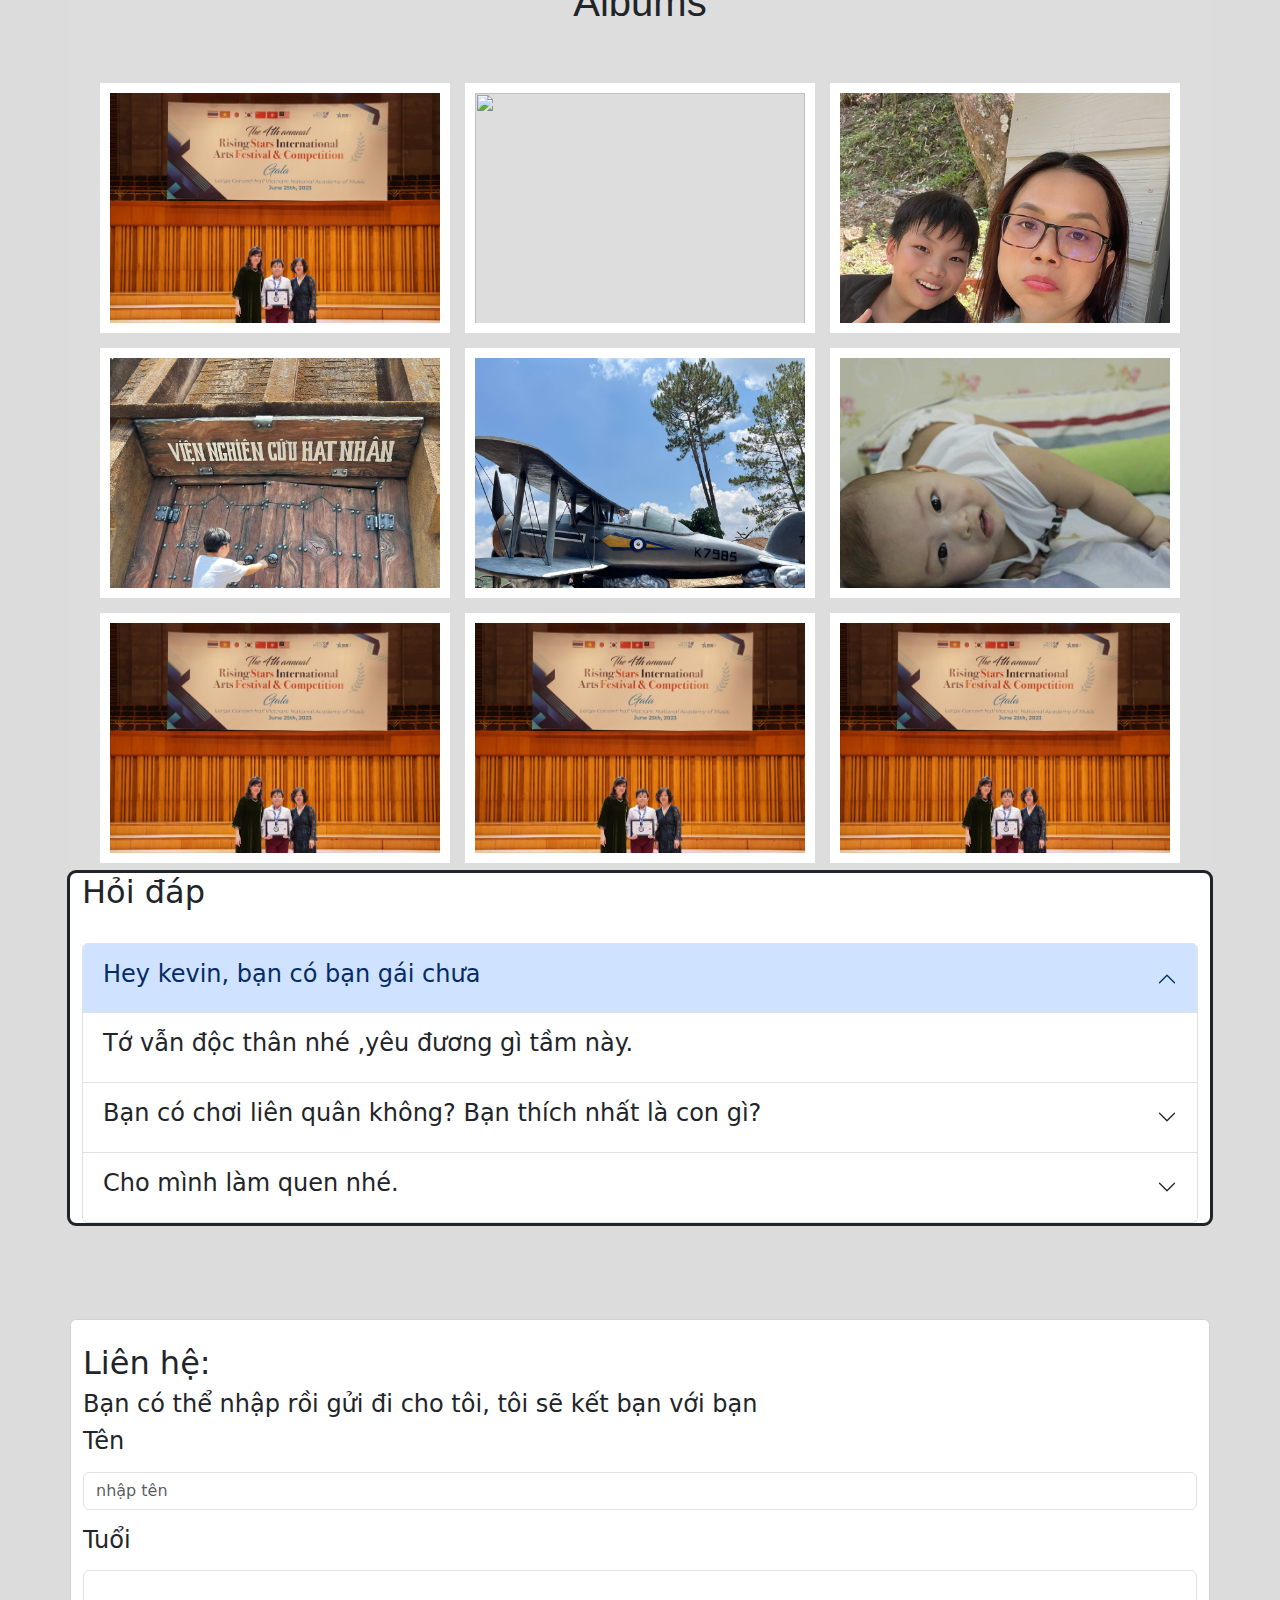
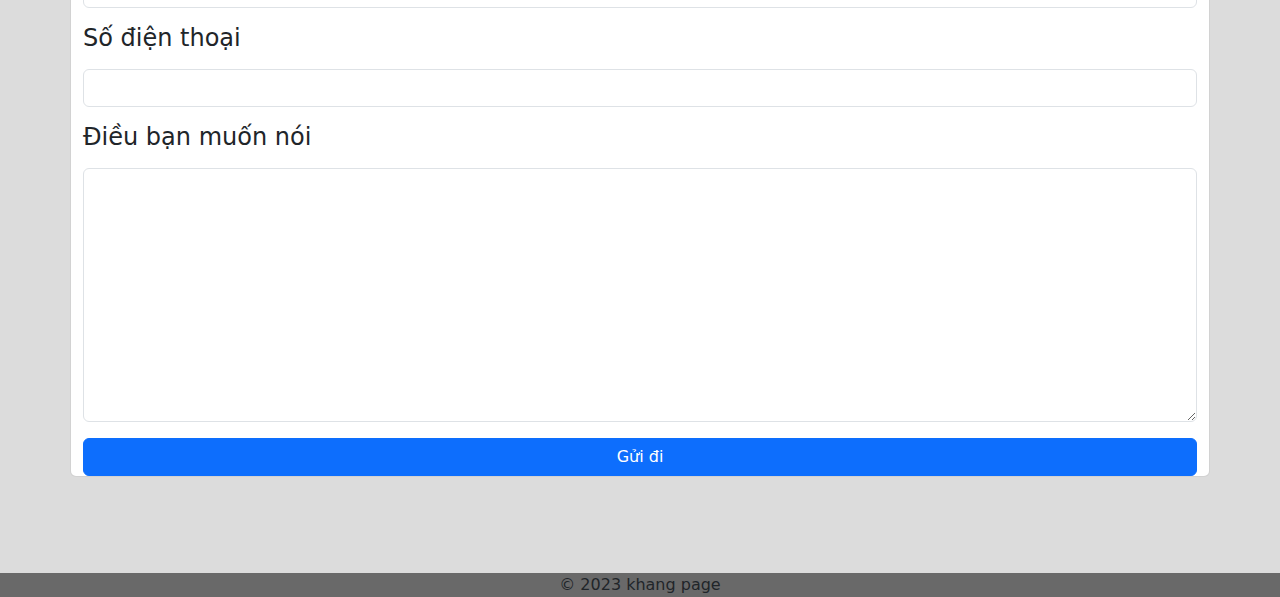
==== commit 967e29e3: "update" ====
--- a/index-1.html
+++ b/index-1.html
@@ -7,16 +7,37 @@
     <link rel="stylesheet" href="assets/bootstrap/css/bootstrap.css">
     <link rel="stylesheet" href="assets/fontawesome-free-6.4.0-web/css/all.min.css">
     <link rel="stylesheet" href="style.css">
+    <link rel="stylesheet" href="index-1.css">
+    <title>Dancing Cat</title>
+    <style>
+      .dancing-cat {
+        position: relative;
+        animation: dance 2s infinite;
+        transform-origin: center bottom;
+      }
+  
+      @keyframes dance {
+        0% { transform: rotate(0deg); }
+        25% { transform: rotate(-30deg); }
+        50% { transform: rotate(0deg); }
+        75% { transform: rotate(30deg); }
+        100% { transform: rotate(0deg); }
+      }
+    </style>
 </head>
+
+
 <body>
   <header style="background-color: black;">
     <div class="container d-flex justify-content-between">  
            <div class="container">
             <a class="btn btn-danger" href="#phan-1">About me</a>
-            <a class="btn btn-danger" href="">Sở thích</a>
-            <a class="btn btn-danger" href="">Albums</a>
+            <a class="btn btn-danger" href="#phan-2">Sở thích</a>
+            <a class="btn btn-danger" href="#phan-3">Albums</a>
+            <a class="btn btn-danger" href="#phan-4">Hỏi đáp</a>
+            <a class="btn btn-danger" href="#phan-5">Liên hệ</a>
            </div>
-    
+           <button class="btn btn-danger " > Guest</button>
   </header>
     <main >
       <div id="carouselExampleSlidesOnly" class="carousel slide" data-bs-ride="carousel">
@@ -30,24 +51,18 @@
         </div>
       </div>
      </main>
-     <div class="container" style="background-color: gainsboro;"> ᅠ</div>
-     <div class="container" style="background-color: gainsboro;"> ᅠ</div>
-     <div class="container" style="background-color: gainsboro;"> ᅠ</div>
-     <div class="container" style="background-color: gainsboro;"> ᅠ</div>
-     <div class="container" style="background-color: gainsboro;"> ᅠ</div>
-     <div class="container" style="background-color: gainsboro;"> ᅠ</div>
-     <div class="container" style="background-color: gainsboro;"> ᅠ</div>
-     <div class="container" style="background-color: gainsboro;"> ᅠ</div>
-     <div class="container" style="background-color: gainsboro;"> ᅠ</div>
-     <div class="container" style="background-color: gainsboro;"> ᅠ</div>
-<div class="card container" style="border: black; outline: solid;">
+     <!-- cat -->
+     
+  <br>
+<div class="card container" style="border: black; outline: solid; background: lightyellow;">
+  <br>
   <u><h2 >About me:</h2></u>
-  <h3>
+  <h3 id="phan-1">
     <ul>
-    <li>Name: Ngô Khang</li>
+    <li >Name: Ngô Khang</li>
     <li>Ngày sinh:16/11/2011</li>
     <li>Tuổi:12</li>
-    <li id="phan-1">Nơi sống:Nha Trang</li>
+    <li >Nơi sống:Nha Trang</li>
     <li>Học trường: <b>THCS Thái Nguyên</b></li>
     <li>Điện thoại: 0913013088</li>
     <li>Giải Thưởng đã đạt được: <br>
@@ -55,19 +70,13 @@
       <b>Đi thi bóng bàn ở Đà Nẵng và Lào cai</b><br>
       <b>...</b>
     </li>
-    <li>Ước mơ: Làm luật sư</li>
   </ul>
 </h3>
 </div>
-<div class="container" style="background-color: gainsboro;"> ᅠ</div>
-     <div class="container" style="background-color: gainsboro;"> ᅠ</div>
-     <div class="container" style="background-color: gainsboro;"> ᅠ</div>
-     <div class="container" style="background-color: gainsboro;"> ᅠ</div>
-     <div class="container" style="background-color: gainsboro;"> ᅠ</div>
-     <div class="container" style="background-color: gainsboro;"> ᅠ</div>
-     <div class="container" style="background-color: gainsboro;"> ᅠ</div>
-<div class="card container" style="border: black; outline: solid;">
-  <u><h2 >Sở Thích:</h2></u>
+     <br><br><br><br><br><br><br>
+<div class="card container" style="background: coral;">
+  <br>
+  <u><h2 id="phan-2" >Sở Thích:</h2></u>
   <h3>
     <ol style="list-style-type:lower-alpha">
       <li>Bóng bàn: <br>
@@ -76,12 +85,133 @@
         Bóng bàn là môn thể thao đòi hỏi sự kết hợp giữa cơ thể và tâm trí. Khi chơi bóng bàn, người chơi phải tập trung, kích thích sự tỉnh táo và tinh thần tạo ra chiến lược để chiến thắng cuộc chơi. Và theo đó, đây cũng là môn thể thao thử thách vượt qua bản thân trong mỗi cuộc chơi.
       </li>
       <li>
-        Đàn
+        Đàn <br>
+        <div><b>Tôi chơi môm này hằng ngày</b></div>
+        <div ><b>Giải thích</b><br>
+          Piano đem lại những giá trị gì cho cuộc sống
+          Piano thể hiện tâm hồn của con người, cảm xúc của con người được âm nhạc truyền tải. Cho dù là vui hay buồn, cho là hạnh phúc hay khổ đau âm nhạc đều có thể truyền tải được. Học Piano còn thể hiện được tính cách của mỗi cá nhân thông qua sở thích hay gu âm nhạc của họ.
+        </div>
+      </li>
+      <li>Bơi <br>
+        <b>Giải thích:</b><br>
+        Lợi ích của bơi lội: Tăng cường sức mạnh,Bơi lội có thể tăng cường trí não,Lợi ích bơi lội: Nâng cao chất lượng giấc ngủ,Tốt cho sức khỏe tinh thần,...
       </li>
     </ol>
   </h3>
 </div>
+<br><br><br><br><br><br>
+<div class="container" style=" position: relative; min-height: 100vh; background:#ddd;">
+  <h2 id="phan-3" style="font-size: 40px; font-family: Verdana, Geneva, Tahoma, sans-serif; font-weight: normal;padding: 15px;text-align: center;text-transform: capitalize;">Albums</h2><br>
+  <div class="image-container">
+      <div class="image"><img  style="width: 330px; height: 300px;" src="pictures/chụp hình.jpg" alt=""></div>
+      <div class="image"><img  style="width: 330px; height: 300px;" src="pictures/kevin đánh đàn.jpg" alt=""></div>
+      <div class="image"><img  style="width: 330px; height: 300px;" src="pictures/đi chơi.jpg" alt=""></div>
+      <div class="image"><img  style="width: 330px; height: 300px;" src="pictures/nghiên cứu.jpg" alt=""></div>
+      <div class="image"><img  style="width: 330px; height: 300px;" src="pictures/đi máy bay.jpg" alt=""></div>
+      <div class="image"><img  style="width: 330px; height: 300px;" src="pictures/ảnh kevin hồi nhỏ.jpg" alt=""></div>
+      <div class="image"><img  style="width: 330px; height: 300px;" src="pictures/chụp hình.jpg" alt=""></div>
+      <div class="image"><img  style="width: 330px; height: 300px;" src="pictures/chụp hình.jpg" alt=""></div>
+      <div class="image"><img  style="width: 330px; height: 300px;" src="pictures/chụp hình.jpg" alt=""></div>  
+    </div>
+      <div class="popup-image">
+        <span>&times</span>
+        <img style="width: 600px; height: 600px;" src="pictures/chụp hình.jpg" alt="">
+      </div>
+
+
+
+
+</div>
+  
+
+
+<!-- hỏi đáp -->
+  <div  style="border: black; outline: solid;" class="card container">
+  <h2 id="phan-4">Hỏi đáp</h2><br>
+  <div class="accordion" id="accordionExample">
+    <div class="accordion-item">
+      <h2 class="accordion-header">
+        <button class="accordion-button" type="button" data-bs-toggle="collapse" data-bs-target="#collapseOne" aria-expanded="true" aria-controls="collapseOne">
+          <h4>Hey kevin, bạn có bạn gái chưa</h4>
+        </button>
+      </h2>
+      <div id="collapseOne" class="accordion-collapse collapse show" data-bs-parent="#accordionExample">
+        <div class="accordion-body">
+         <h4>Tớ vẫn độc thân nhé ,yêu đương gì tầm này.</h4>
+        </div>
+      </div>
+    </div>
+    <div class="accordion-item">
+      <h2 class="accordion-header">
+        <button class="accordion-button collapsed" type="button" data-bs-toggle="collapse" data-bs-target="#collapseTwo" aria-expanded="false" aria-controls="collapseTwo">
+         <h4>Bạn có chơi liên quân không? Bạn thích nhất là con gì?</h4>
+        </button>
+      </h2>
+      <div id="collapseTwo" class="accordion-collapse collapse" data-bs-parent="#accordionExample">
+        <div class="accordion-body">
+          <h4>Mình có chơi, mình thích nhất là capheny, vì tướng đó quá mạnh</h4>
+        </div>
+      </div>
+    </div>
+    <div class="accordion-item">
+      <h2 class="accordion-header">
+        <button class="accordion-button collapsed" type="button" data-bs-toggle="collapse" data-bs-target="#collapseThree" aria-expanded="false" aria-controls="collapseThree">
+         <h4>Cho mình làm quen nhé.</h4>
+        </button>
+      </h2>
+      <div id="collapseThree" class="accordion-collapse collapse" data-bs-parent="#accordionExample">
+        <div class="accordion-body">
+          <h4>Ok bạn, zalo của tớ là : <b class="text-primary">84+ 913013088</b></h4>
+        </div>
+      </div>
+    </div>
+  </div>  
+  </div>
+  <br><br><br><br>
+  <div class=" card container">
+    <br>
+    <h2>Liên hệ:</h2>
+  <h4>Bạn có thể nhập rồi gửi đi cho tôi, tôi sẽ kết bạn với bạn</h4>
+  <div id="phan-5" class="mb-3">
+    <label for="exampleFormControlInput1" class="form-label"><h4>Tên</h4></label>
+    <input type="email" class="form-control" id="exampleFormControlInput1" placeholder="nhập tên">
+  </div>
+  <div class="mb-3">
+    <label for="exampleFormControlInput1" class="form-label"><h4>Tuổi</h4></label>
+    <input type="email" class="form-control" id="exampleFormControlInput1" placeholder="">
+  </div>
+  <div class="mb-3">
+    <label for="exampleFormControlInput1" class="form-label"><h4>Số điện thoại</h4></label>
+    <input type="email" class="form-control" id="exampleFormControlInput1" placeholder="">
+  </div>
+  <div class="mb-3">
+    <label for="exampleFormControlTextarea1" class="form-label"><h4>Điều bạn muốn nói</h4></label>
+    <textarea class="form-control" id="exampleFormControlTextarea1" rows="10"></textarea>
+  </div>
+  <button class="btn btn-primary">Gửi đi</button>
+  </div>
+  <br>
+  <br>
+  <br>
+  <br>
+  <footer  style="text-align: center;background-color: dimgrey;">
+    &copy; 2023 khang page
+  </footer>
+
 </body>
+<script>
+
+  document.querySelectorAll('.image-container img') .forEach(image =>{
+   image.onclick =() => {
+    document.querySelector('.popup-image').style.display='block';
+    document.querySelector('.popup-image img').src = imagegetattribute('src')
+   }
+  })
+
+  document.querySelector('.popup-image span').onclick =( ) =>{
+    document.querySelector('.popup-image').style.display='none';
+  }
+</script>
 <script src="assets/bootstrap/js/bootstrap.bundle.js"></script>
 </html>
 
--- a/index-1.css
+++ b/index-1.css
@@ -0,0 +1,64 @@
+*{
+    margin: 0;
+    padding: 0;
+    box-sizing: border-box;
+}
+.container .image-container{
+    display: flex;
+    flex-wrap: wrap;
+    gap: 15px;
+    justify-content: center;
+    padding: 10px ;
+}
+.container .image-container .image{
+    height: 250px;
+    width: 350px;
+    border: 10px solid #fff;
+    box-shadow: 0 5px 15 px rgba(0,0,0,.1);
+    overflow: hidden;
+    cursor: pointer;
+}
+
+.container .image-container .image img{
+    width: 100%;
+    height: 100%;
+    object-fit: cover;
+    transition: .2s linear;
+}
+.container .image-container .image:hover img{
+    transform: scale(1.1) ;
+}
+.container .popup-image{
+    position: fixed;
+    top: 0;left: 0;
+    background: rgba(0,0,0,.9);
+    height: 100%;
+    width: 100%;
+    z-index: 100;
+    display: none;
+}
+.container .popup-image span{
+    position: absolute;
+    top: 0;right: 10px;
+    font-size: 60px;
+    font-weight: bolder;
+    color: #fff;
+    cursor: pointer;
+    z-index: 100;
+}
+.container .popup-image img{
+    position:absolute ;
+    top: 50%;left: 50%;
+    transform: translate(-50%,-50%);
+    border: 5px solid #fff;
+    border-radius: 5px;
+    width: 750px;
+    object-fit: cover;
+}
+
+@media(max-width:768px){
+    .container .popup-image img{
+        width: 95%;
+    }
+}
+
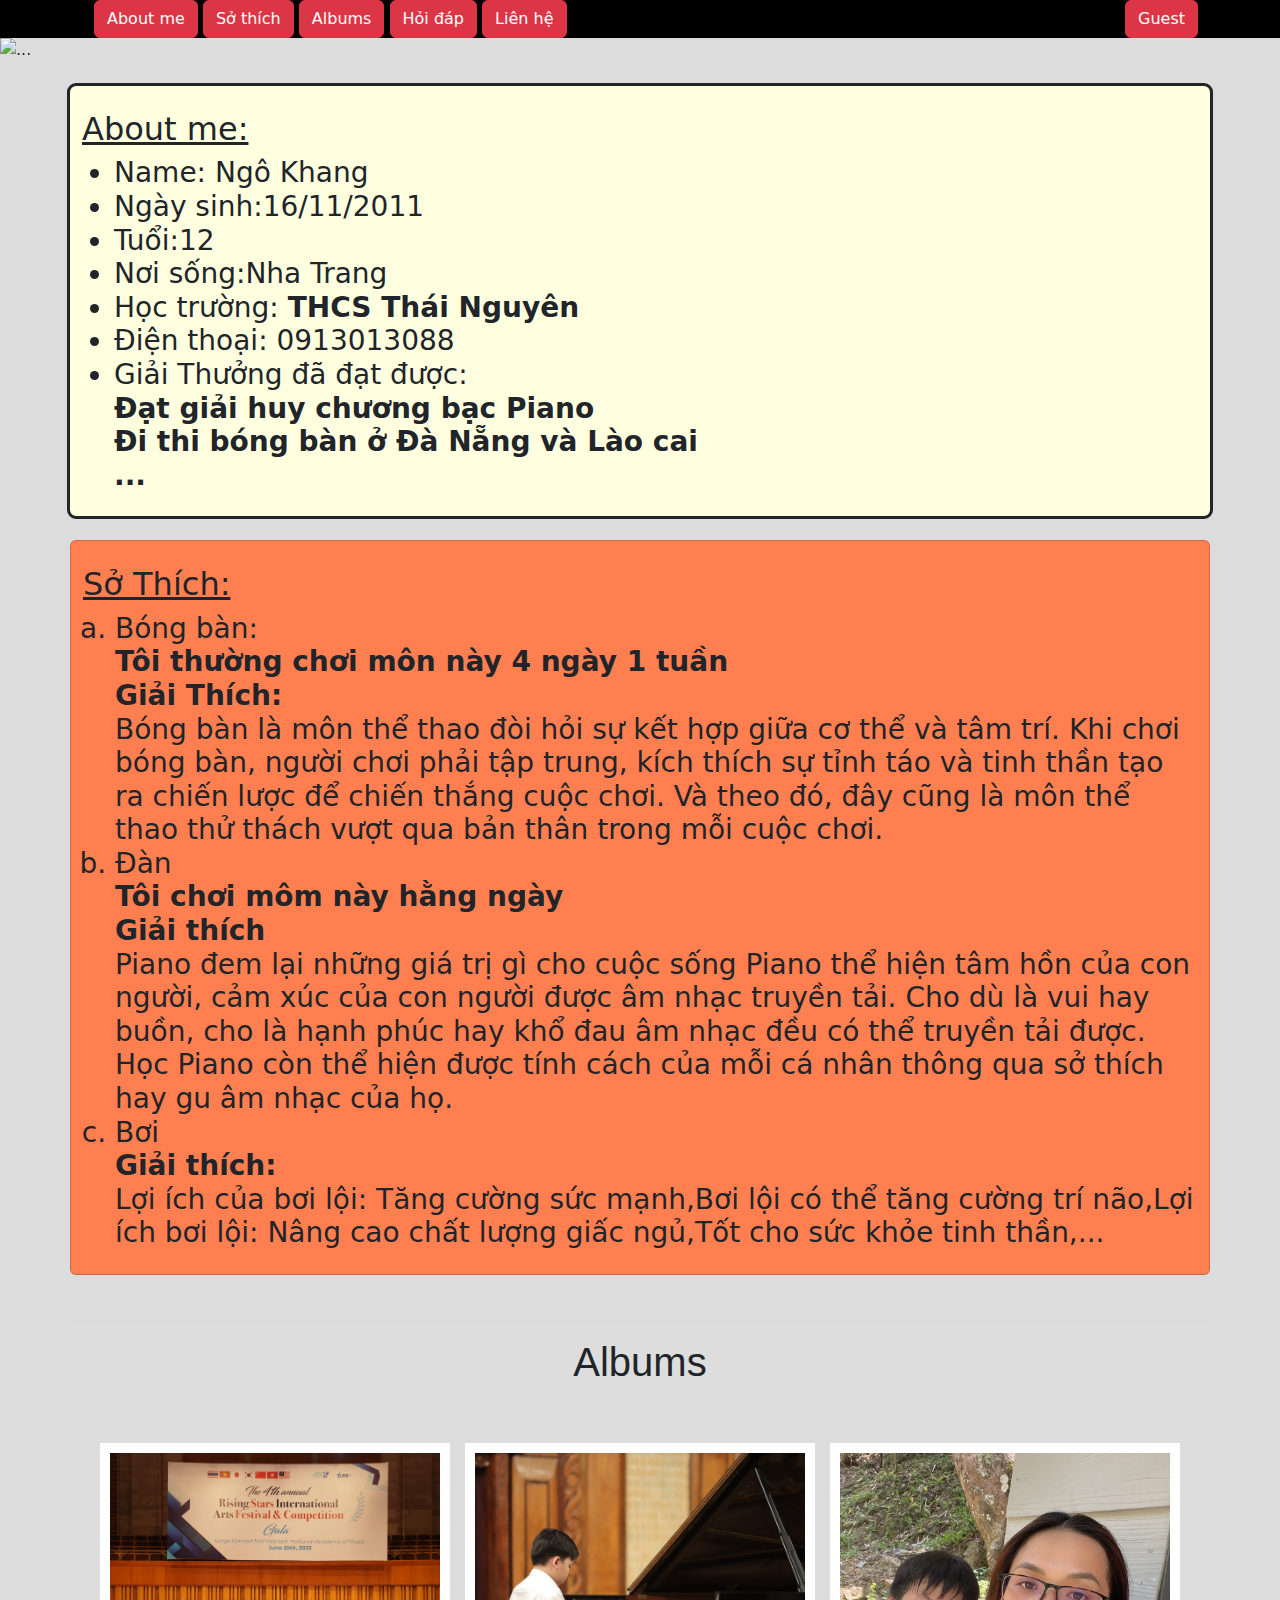
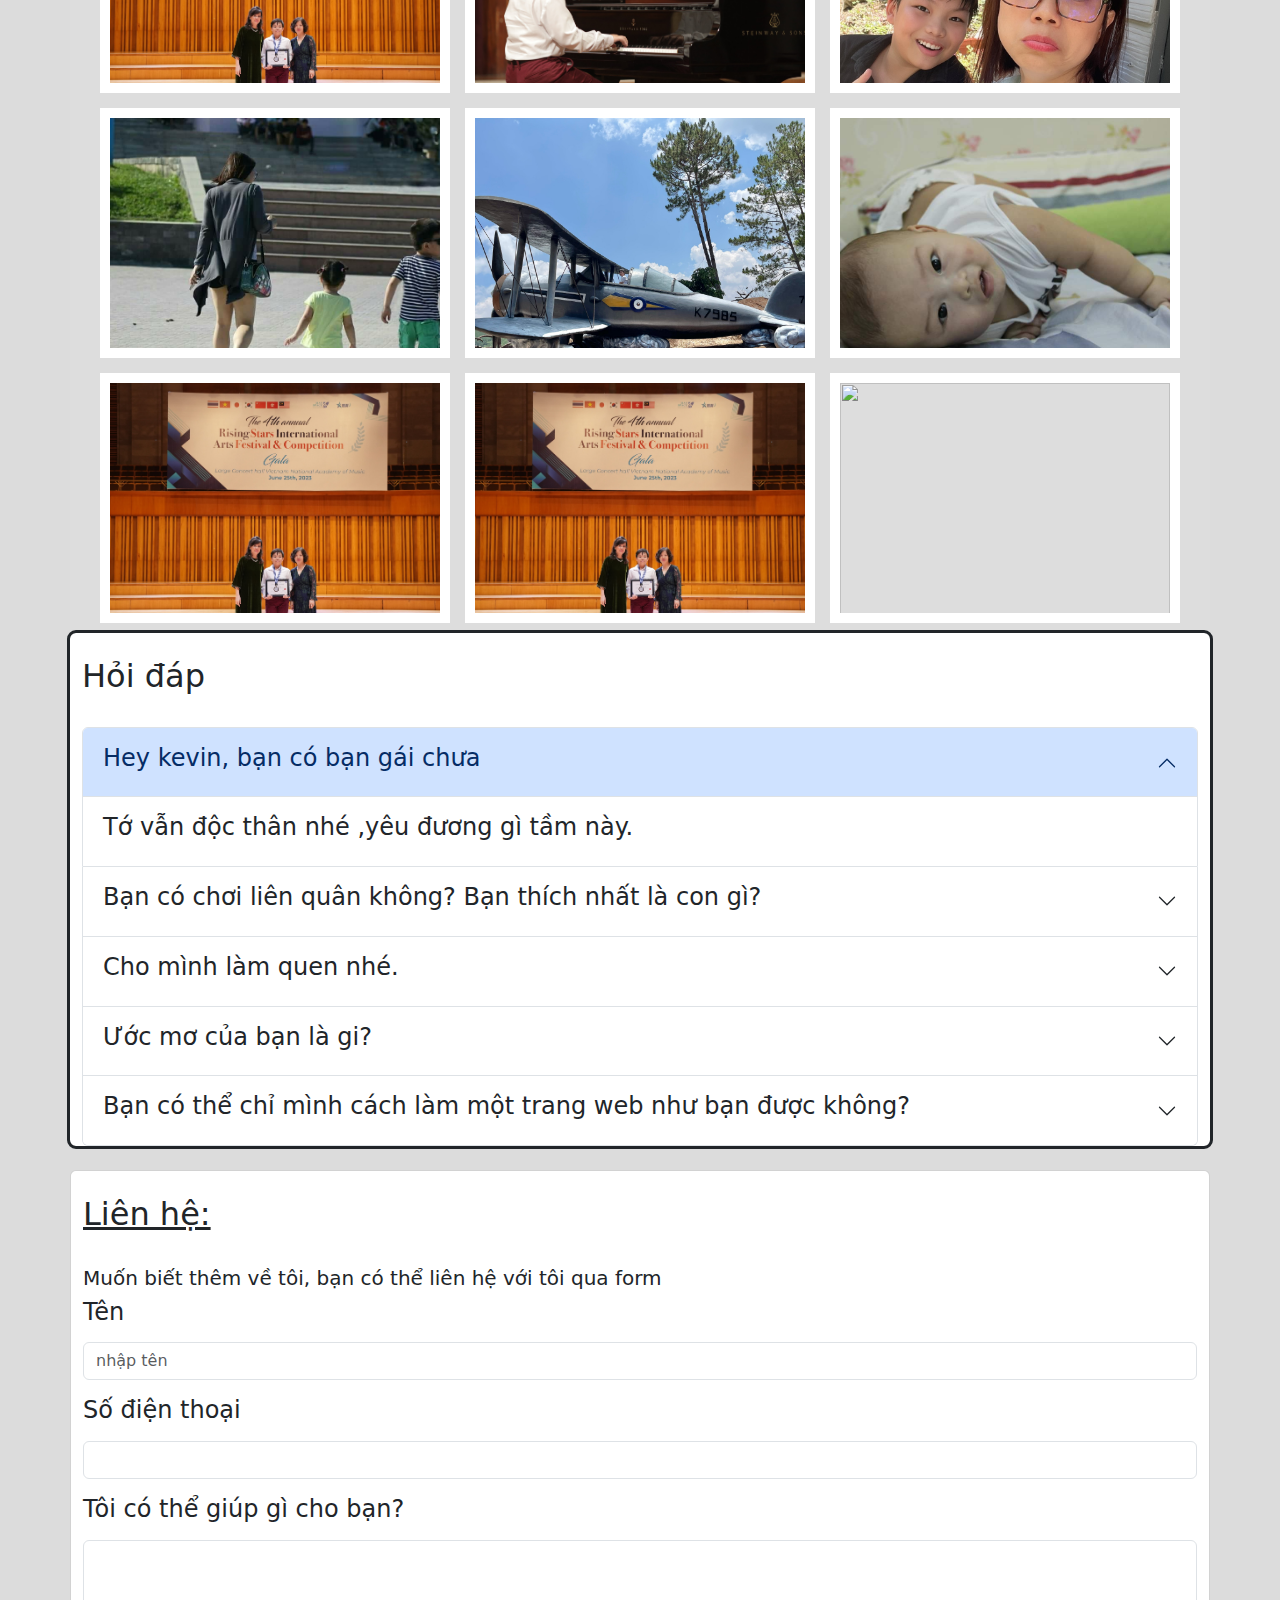
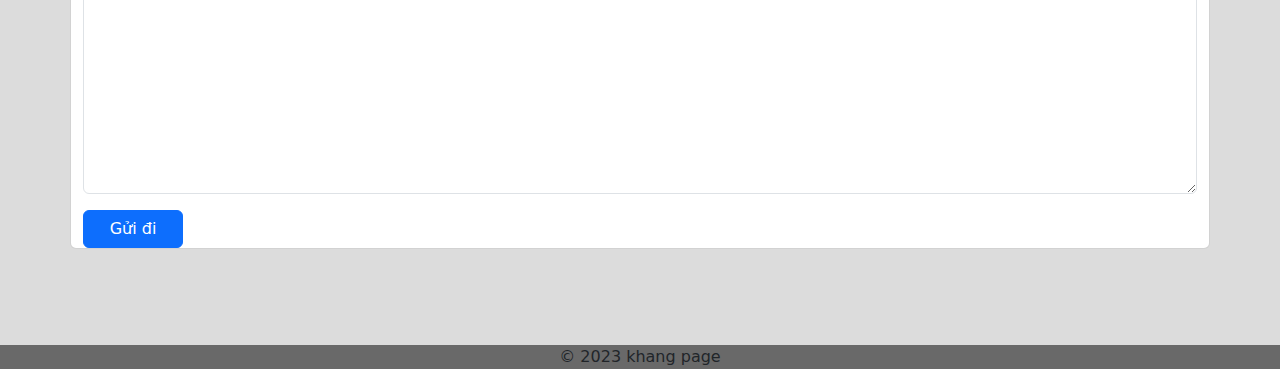
==== commit 457475f9: "update" ====
--- a/index-1.html
+++ b/index-1.html
@@ -54,10 +54,10 @@
      <!-- cat -->
      
   <br>
-<div class="card container" style="border: black; outline: solid; background: lightyellow;">
-  <br>
-  <u><h2 >About me:</h2></u>
-  <h3 id="phan-1">
+<div class="card container" style="border: black; outline: solid; background: lightyellow;" id="phan-1">
+  <br>
+  <u ><h2 >About me:</h2></u>
+  <h3 >
     <ul>
     <li >Name: Ngô Khang</li>
     <li>Ngày sinh:16/11/2011</li>
@@ -73,7 +73,7 @@
   </ul>
 </h3>
 </div>
-     <br><br><br><br><br><br><br>
+     <br>
 <div class="card container" style="background: coral;">
   <br>
   <u><h2 id="phan-2" >Sở Thích:</h2></u>
@@ -99,23 +99,23 @@
     </ol>
   </h3>
 </div>
-<br><br><br><br><br><br>
+<br><br>
 <div class="container" style=" position: relative; min-height: 100vh; background:#ddd;">
   <h2 id="phan-3" style="font-size: 40px; font-family: Verdana, Geneva, Tahoma, sans-serif; font-weight: normal;padding: 15px;text-align: center;text-transform: capitalize;">Albums</h2><br>
   <div class="image-container">
-      <div class="image"><img  style="width: 330px; height: 300px;" src="pictures/chụp hình.jpg" alt=""></div>
-      <div class="image"><img  style="width: 330px; height: 300px;" src="pictures/kevin đánh đàn.jpg" alt=""></div>
-      <div class="image"><img  style="width: 330px; height: 300px;" src="pictures/đi chơi.jpg" alt=""></div>
-      <div class="image"><img  style="width: 330px; height: 300px;" src="pictures/nghiên cứu.jpg" alt=""></div>
-      <div class="image"><img  style="width: 330px; height: 300px;" src="pictures/đi máy bay.jpg" alt=""></div>
-      <div class="image"><img  style="width: 330px; height: 300px;" src="pictures/ảnh kevin hồi nhỏ.jpg" alt=""></div>
+      <div class="image"><img  style="width: 330px; height: 300px;" src="pictures/rising_star.jpg" alt=""></div>
+      <div class="image"><img  style="width: 330px; height: 300px;" src="pictures/piano_kevin.jpg" alt=""></div>
+      <div class="image"><img  style="width: 330px; height: 300px;" src="pictures/play_kevin.jpg" alt=""></div>
+      <div class="image"><img  style="width: 330px; height: 300px;" src="pictures/zin_fat.jpg" alt=""></div>
+      <div class="image"><img  style="width: 330px; height: 300px;" src="pictures/fly_plane.jpg" alt=""></div>
+      <div class="image"><img  style="width: 330px; height: 300px;" src="pictures/when_kevin_old.jpg" alt=""></div>
       <div class="image"><img  style="width: 330px; height: 300px;" src="pictures/chụp hình.jpg" alt=""></div>
       <div class="image"><img  style="width: 330px; height: 300px;" src="pictures/chụp hình.jpg" alt=""></div>
-      <div class="image"><img  style="width: 330px; height: 300px;" src="pictures/chụp hình.jpg" alt=""></div>  
+      <div class="image"><img  style="width: 330px; height: 300px;" src="pictures/" alt=""></div>  
     </div>
       <div class="popup-image">
         <span>&times</span>
-        <img style="width: 600px; height: 600px;" src="pictures/chụp hình.jpg" alt="">
+        <img style="width: 800px; height: 450px;" src="pictures/rising_star.jpg" alt="">
       </div>
 
 
@@ -127,6 +127,7 @@
 
 <!-- hỏi đáp -->
   <div  style="border: black; outline: solid;" class="card container">
+    <br>
   <h2 id="phan-4">Hỏi đáp</h2><br>
   <div class="accordion" id="accordionExample">
     <div class="accordion-item">
@@ -165,30 +166,53 @@
         </div>
       </div>
     </div>
-  </div>  
-  </div>
-  <br><br><br><br>
+    <div class="accordion-item">
+      <h2 class="accordion-header">
+        <button class="accordion-button collapsed" type="button" data-bs-toggle="collapse" data-bs-target="#collapseFour" aria-expanded="false" aria-controls="collapseFour">
+         <h4>Ước mơ của bạn là gi?</h4>
+        </button>
+      </h2>
+      <div id="collapseFour" class="accordion-collapse collapse" data-bs-parent="#accordionExample">
+        <div class="accordion-body">
+          <h4>Uớc mơ của mình là làm coder</h4>
+        </div>
+      </div>
+    </div>
+    <div class="accordion-item">
+      <h2 class="accordion-header">
+        <button class="accordion-button collapsed" type="button" data-bs-toggle="collapse" data-bs-target="#collapseFive" aria-expanded="false" aria-controls="collapseFive">
+         <h4>Bạn có thể chỉ mình cách làm một trang web như bạn được không?</h4>
+        </button>
+      </h2>
+      <div id="collapseFive" class="accordion-collapse collapse" data-bs-parent="#accordionExample">
+        <div class="accordion-body">
+         <h4>Được chứ,bạn hãy nhập vào form đăng kí để liên hệ với tôi nhé</h4>
+        </div>
+      </div>
+    </div>
+
+
+   </div>  
+  </div>
+  <br>
   <div class=" card container">
     <br>
-    <h2>Liên hệ:</h2>
-  <h4>Bạn có thể nhập rồi gửi đi cho tôi, tôi sẽ kết bạn với bạn</h4>
+    <u><h2>Liên hệ:</h2></u>
+    <br>
+  <h5>Muốn biết thêm về tôi, bạn có thể liên hệ với tôi qua form</h5>
   <div id="phan-5" class="mb-3">
     <label for="exampleFormControlInput1" class="form-label"><h4>Tên</h4></label>
     <input type="email" class="form-control" id="exampleFormControlInput1" placeholder="nhập tên">
   </div>
   <div class="mb-3">
-    <label for="exampleFormControlInput1" class="form-label"><h4>Tuổi</h4></label>
-    <input type="email" class="form-control" id="exampleFormControlInput1" placeholder="">
-  </div>
-  <div class="mb-3">
     <label for="exampleFormControlInput1" class="form-label"><h4>Số điện thoại</h4></label>
     <input type="email" class="form-control" id="exampleFormControlInput1" placeholder="">
   </div>
   <div class="mb-3">
-    <label for="exampleFormControlTextarea1" class="form-label"><h4>Điều bạn muốn nói</h4></label>
+    <label for="exampleFormControlTextarea1" class="form-label"><h4>Tôi có thể giúp gì cho bạn?</h4></label>
     <textarea class="form-control" id="exampleFormControlTextarea1" rows="10"></textarea>
   </div>
-  <button class="btn btn-primary">Gửi đi</button>
+  <a class="btn btn-primary" style="width: 100px;" href="">Gửi đi</a>
   </div>
   <br>
   <br>
@@ -204,7 +228,7 @@
   document.querySelectorAll('.image-container img') .forEach(image =>{
    image.onclick =() => {
     document.querySelector('.popup-image').style.display='block';
-    document.querySelector('.popup-image img').src = imagegetattribute('src')
+    document.querySelector('.popup-image img').src = image.src
    }
   })
 
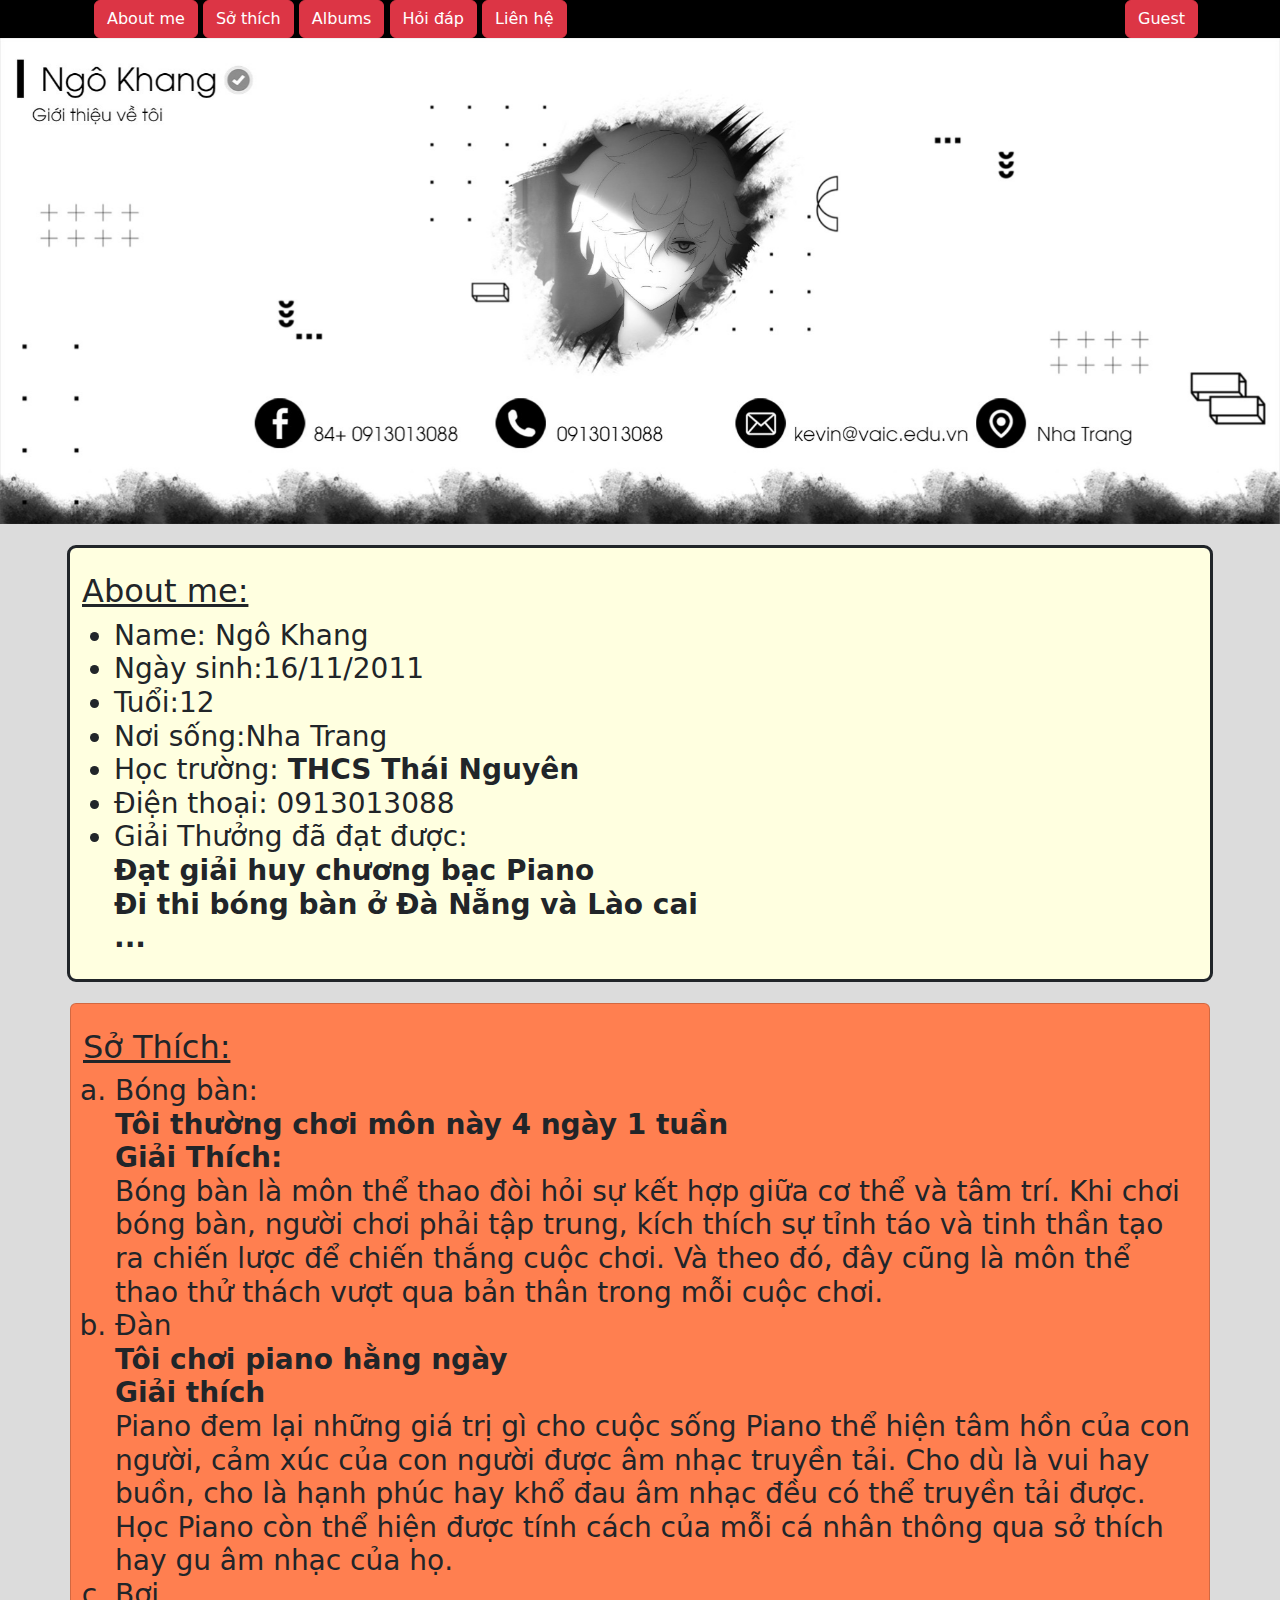
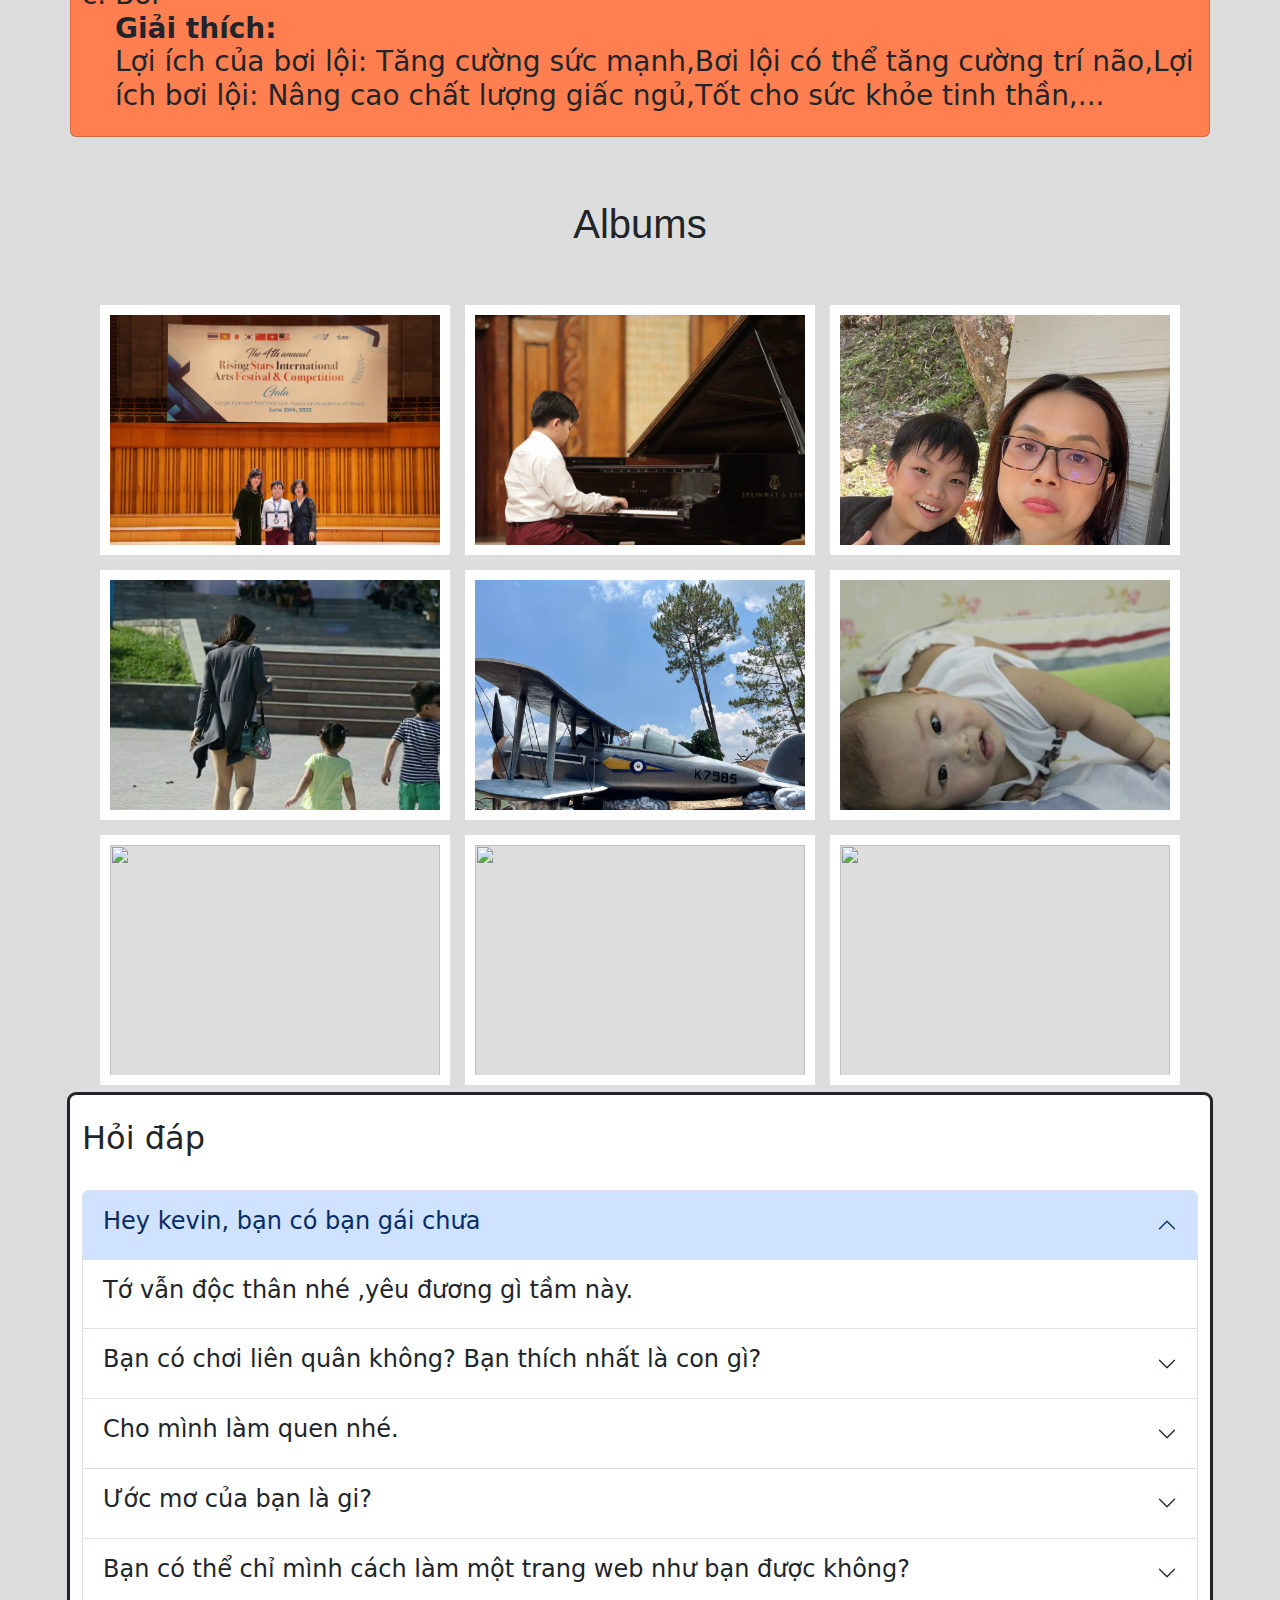
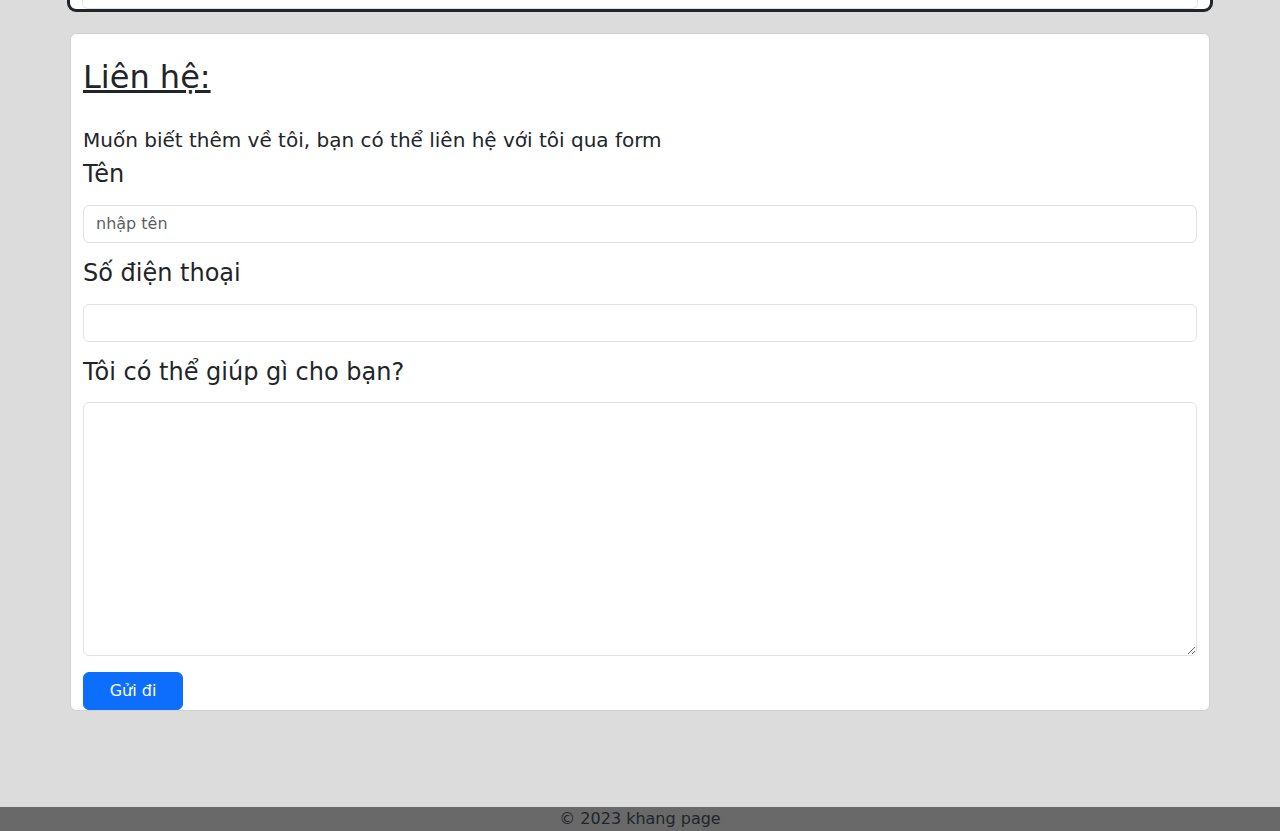
==== commit 3a128c73: "update" ====
--- a/index-1.html
+++ b/index-1.html
@@ -43,10 +43,10 @@
       <div id="carouselExampleSlidesOnly" class="carousel slide" data-bs-ride="carousel">
         <div class="carousel-inner">
           <div class="carousel-item active">
-            <img src="pictures/image.jpg" class="d-block w-100" alt="...">
+            <img src="pictures/blackwhite.jpg" class="d-block w-100" alt="...">
           </div>
           <div class="carousel-item">
-            <img src="pictures/taoanhdep_cover_marketing_61766.jpg" class="d-block w-100" alt="...">
+            <img src="pictures/make.jpg" class="d-block w-100" alt="...">
           </div>
         </div>
       </div>
@@ -86,7 +86,7 @@
       </li>
       <li>
         Đàn <br>
-        <div><b>Tôi chơi môm này hằng ngày</b></div>
+        <div><b>Tôi chơi piano  hằng ngày</b></div>
         <div ><b>Giải thích</b><br>
           Piano đem lại những giá trị gì cho cuộc sống
           Piano thể hiện tâm hồn của con người, cảm xúc của con người được âm nhạc truyền tải. Cho dù là vui hay buồn, cho là hạnh phúc hay khổ đau âm nhạc đều có thể truyền tải được. Học Piano còn thể hiện được tính cách của mỗi cá nhân thông qua sở thích hay gu âm nhạc của họ.
@@ -109,8 +109,8 @@
       <div class="image"><img  style="width: 330px; height: 300px;" src="pictures/zin_fat.jpg" alt=""></div>
       <div class="image"><img  style="width: 330px; height: 300px;" src="pictures/fly_plane.jpg" alt=""></div>
       <div class="image"><img  style="width: 330px; height: 300px;" src="pictures/when_kevin_old.jpg" alt=""></div>
-      <div class="image"><img  style="width: 330px; height: 300px;" src="pictures/chụp hình.jpg" alt=""></div>
-      <div class="image"><img  style="width: 330px; height: 300px;" src="pictures/chụp hình.jpg" alt=""></div>
+      <div class="image"><img  style="width: 330px; height: 300px;" src="pictures/" alt=""></div>
+      <div class="image"><img  style="width: 330px; height: 300px;" src="pictures/" alt=""></div>
       <div class="image"><img  style="width: 330px; height: 300px;" src="pictures/" alt=""></div>  
     </div>
       <div class="popup-image">
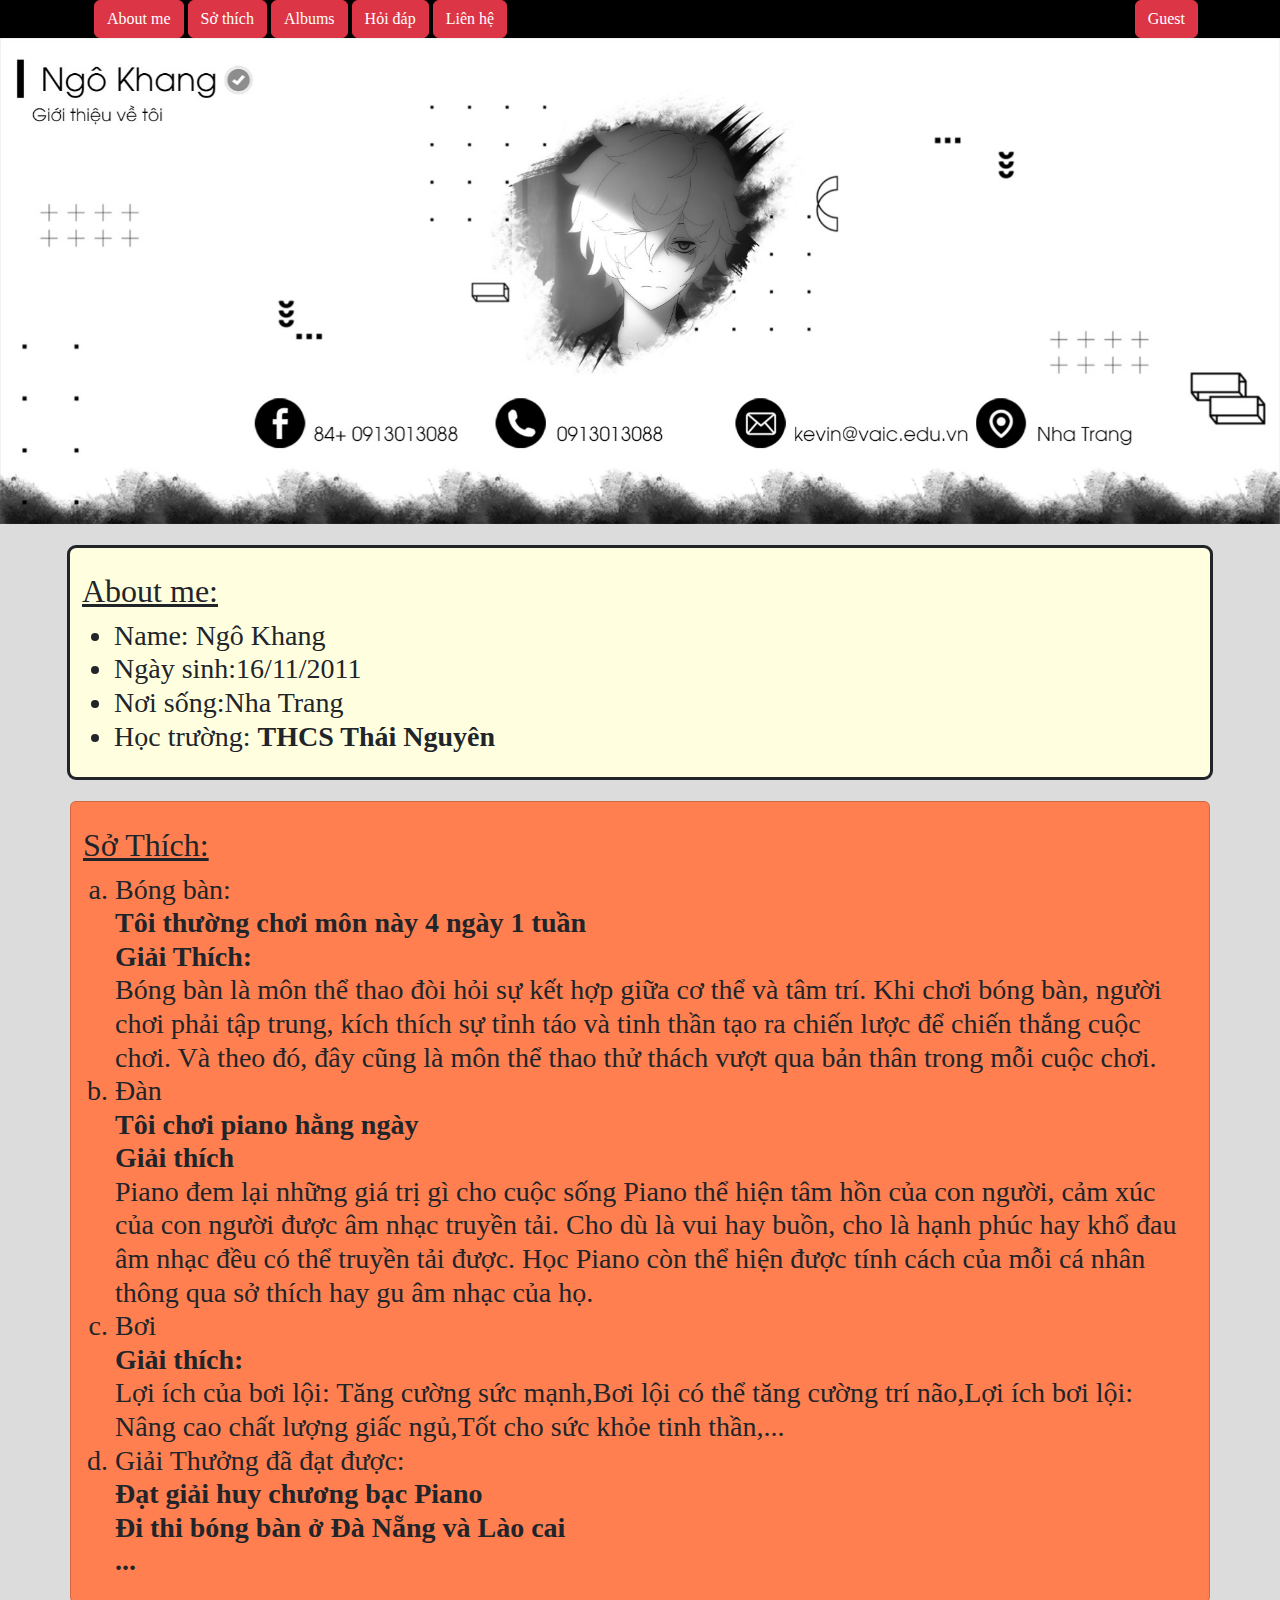
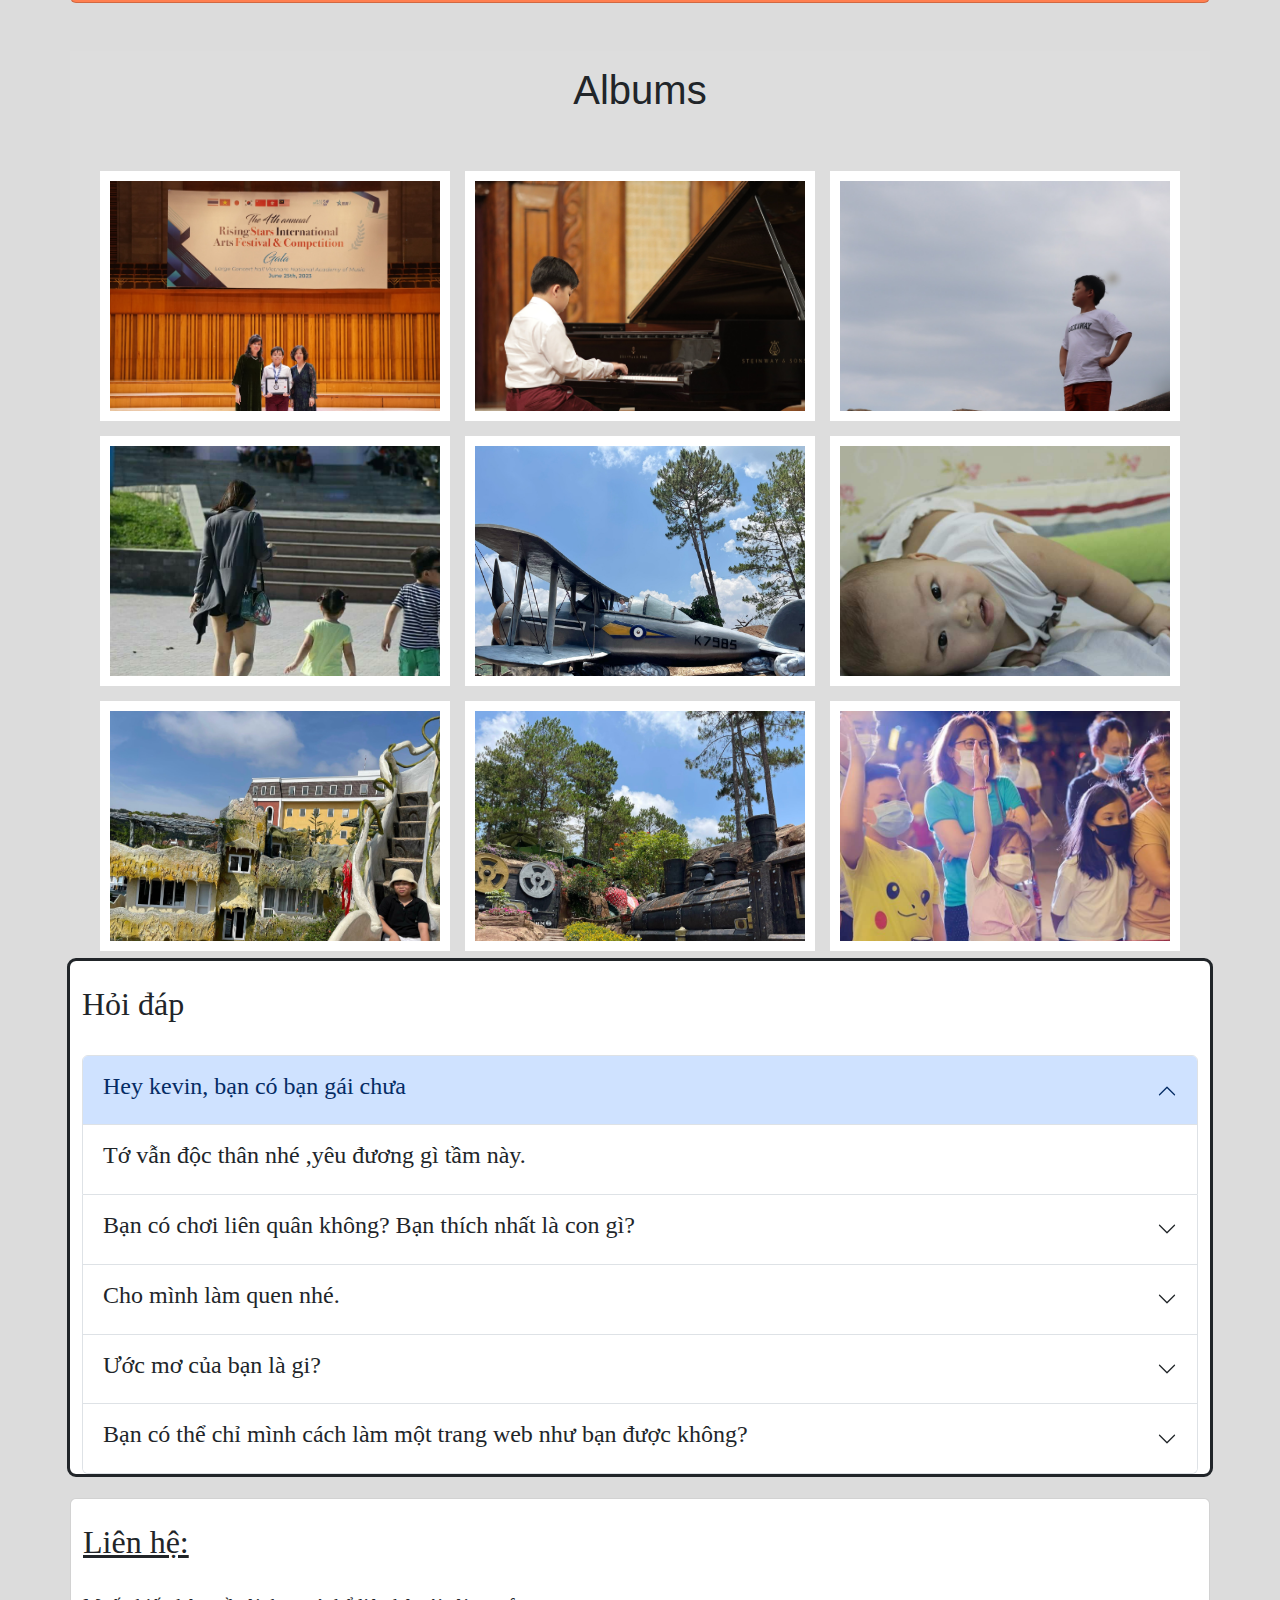
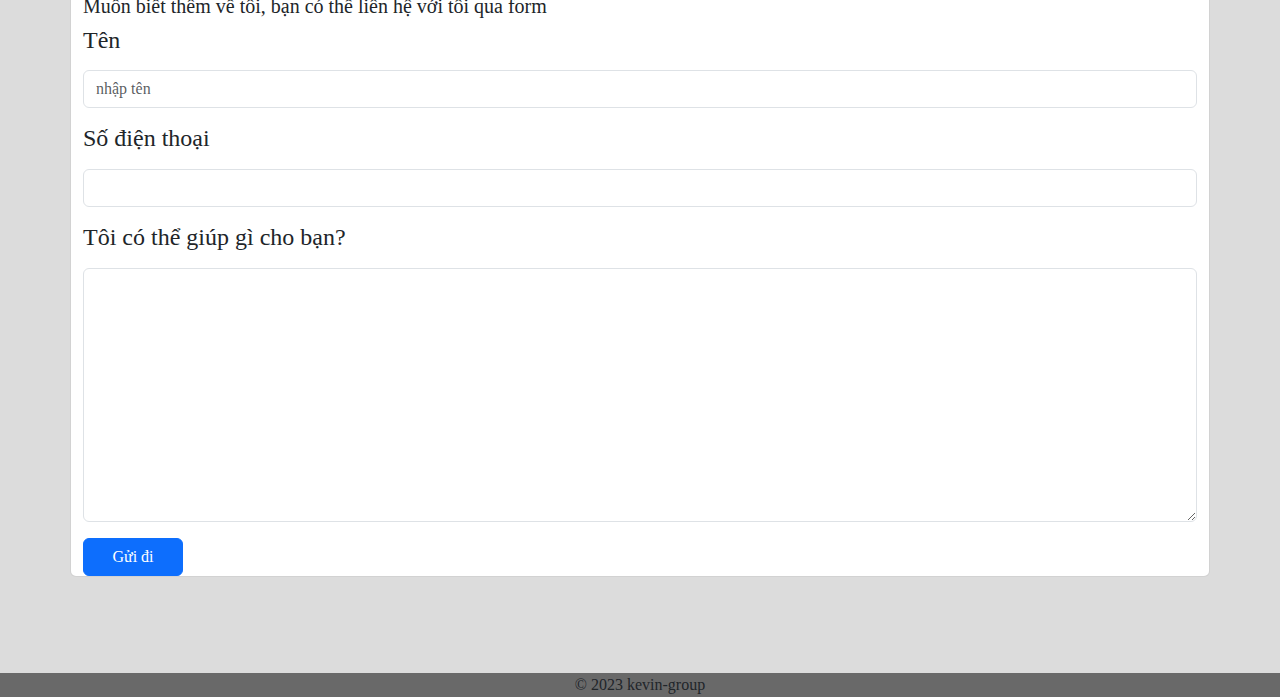
==== commit cf550af7: "update" ====
--- a/index-1.html
+++ b/index-1.html
@@ -61,15 +61,8 @@
     <ul>
     <li >Name: Ngô Khang</li>
     <li>Ngày sinh:16/11/2011</li>
-    <li>Tuổi:12</li>
     <li >Nơi sống:Nha Trang</li>
     <li>Học trường: <b>THCS Thái Nguyên</b></li>
-    <li>Điện thoại: 0913013088</li>
-    <li>Giải Thưởng đã đạt được: <br>
-      <b>Đạt giải huy chương bạc Piano</b><br>
-      <b>Đi thi bóng bàn ở Đà Nẵng và Lào cai</b><br>
-      <b>...</b>
-    </li>
   </ul>
 </h3>
 </div>
@@ -95,6 +88,11 @@
       <li>Bơi <br>
         <b>Giải thích:</b><br>
         Lợi ích của bơi lội: Tăng cường sức mạnh,Bơi lội có thể tăng cường trí não,Lợi ích bơi lội: Nâng cao chất lượng giấc ngủ,Tốt cho sức khỏe tinh thần,...
+      </li>
+      <li>Giải Thưởng đã đạt được: <br>
+        <b>Đạt giải huy chương bạc Piano</b><br>
+        <b>Đi thi bóng bàn ở Đà Nẵng và Lào cai</b><br>
+        <b>...</b>
       </li>
     </ol>
   </h3>
@@ -105,13 +103,13 @@
   <div class="image-container">
       <div class="image"><img  style="width: 330px; height: 300px;" src="pictures/rising_star.jpg" alt=""></div>
       <div class="image"><img  style="width: 330px; height: 300px;" src="pictures/piano_kevin.jpg" alt=""></div>
-      <div class="image"><img  style="width: 330px; height: 300px;" src="pictures/play_kevin.jpg" alt=""></div>
+      <div class="image"><img  style="width: 330px; height: 300px;" src="pictures/hi_html.jpg" alt=""></div>
       <div class="image"><img  style="width: 330px; height: 300px;" src="pictures/zin_fat.jpg" alt=""></div>
       <div class="image"><img  style="width: 330px; height: 300px;" src="pictures/fly_plane.jpg" alt=""></div>
       <div class="image"><img  style="width: 330px; height: 300px;" src="pictures/when_kevin_old.jpg" alt=""></div>
-      <div class="image"><img  style="width: 330px; height: 300px;" src="pictures/" alt=""></div>
-      <div class="image"><img  style="width: 330px; height: 300px;" src="pictures/" alt=""></div>
-      <div class="image"><img  style="width: 330px; height: 300px;" src="pictures/" alt=""></div>  
+      <div class="image"><img  style="width: 330px; height: 300px;" src="pictures/crazy_house.jpg" alt=""></div>
+      <div class="image"><img  style="width: 330px; height: 300px;" src="pictures/train.jpg" alt=""></div>
+      <div class="image"><img  style="width: 330px; height: 300px;" src="pictures/old_hi.jpg" alt=""></div>  
     </div>
       <div class="popup-image">
         <span>&times</span>
@@ -219,7 +217,7 @@
   <br>
   <br>
   <footer  style="text-align: center;background-color: dimgrey;">
-    &copy; 2023 khang page
+    &copy; 2023 kevin-group
   </footer>
 
 </body>
--- a/index-1.css
+++ b/index-1.css
@@ -62,3 +62,6 @@
     }
 }
 
+body{
+    font-family:'Times New Roman', Times, serif;
+}
